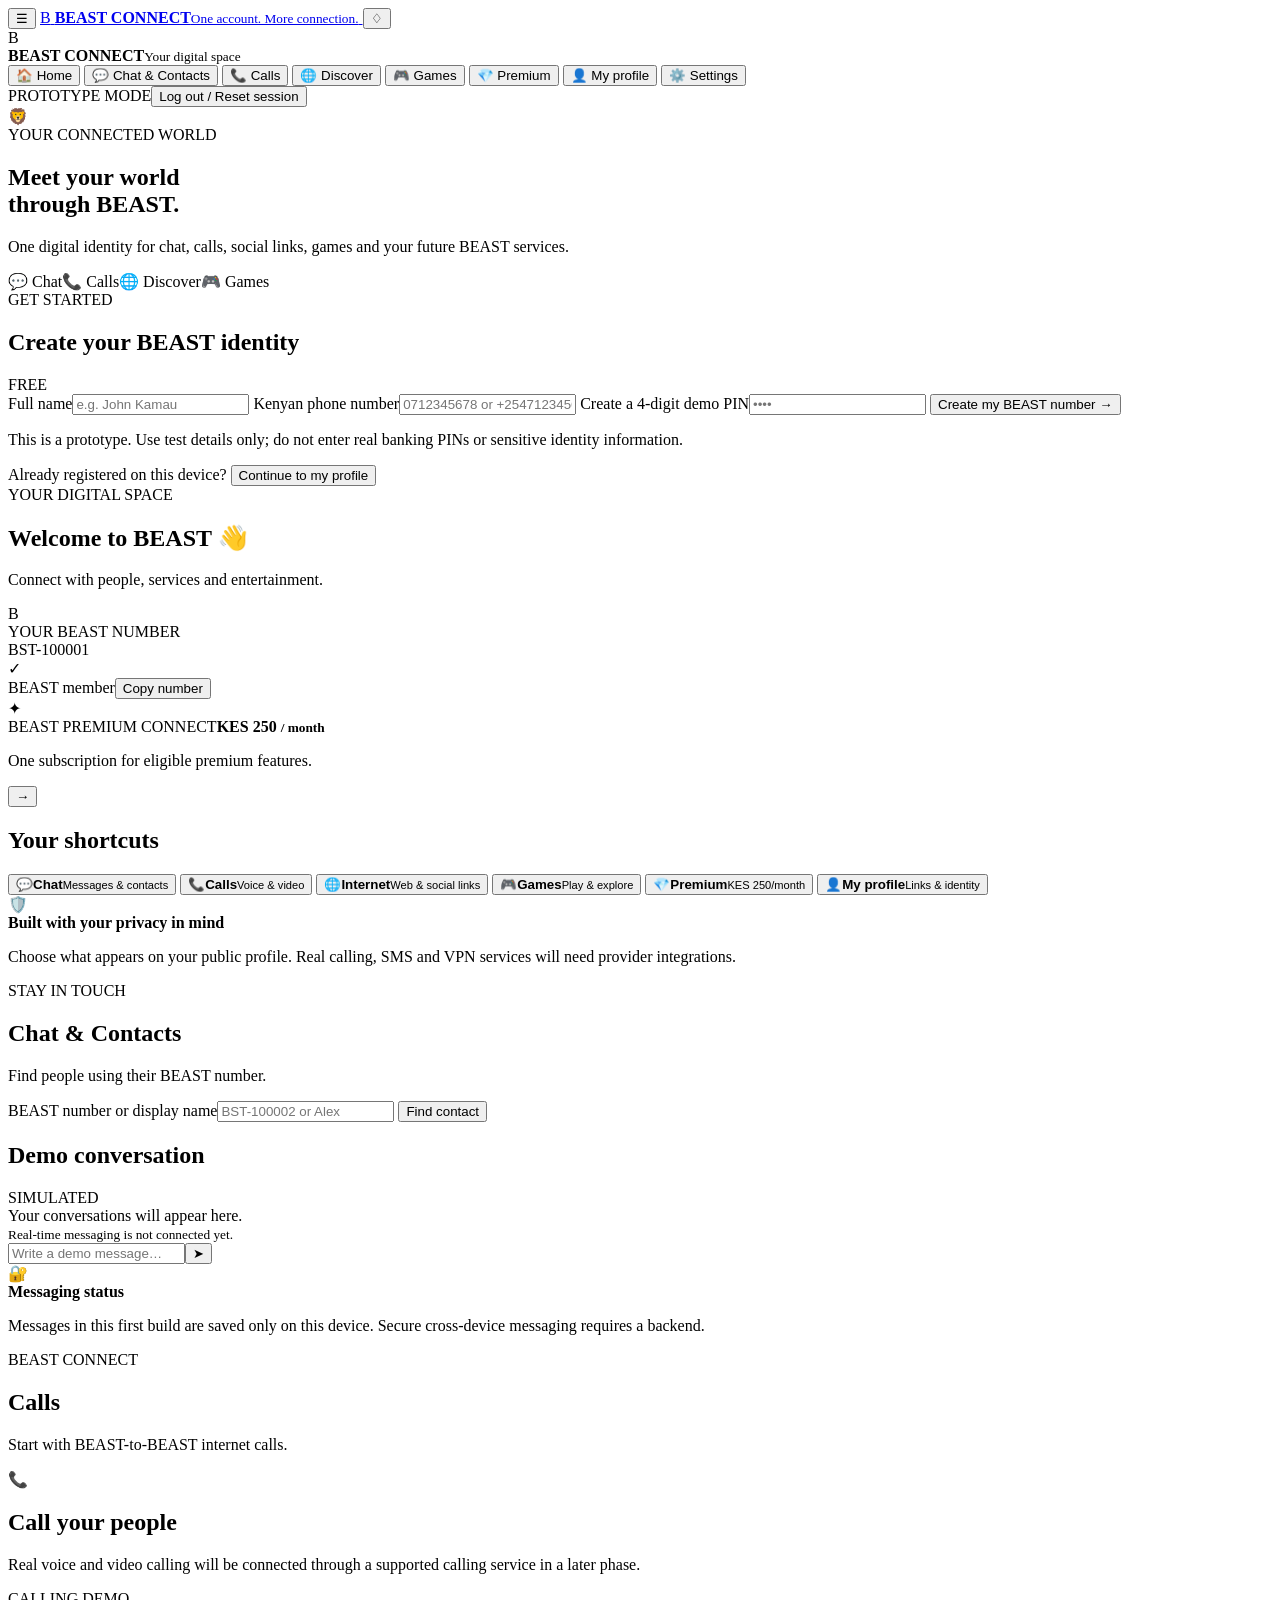
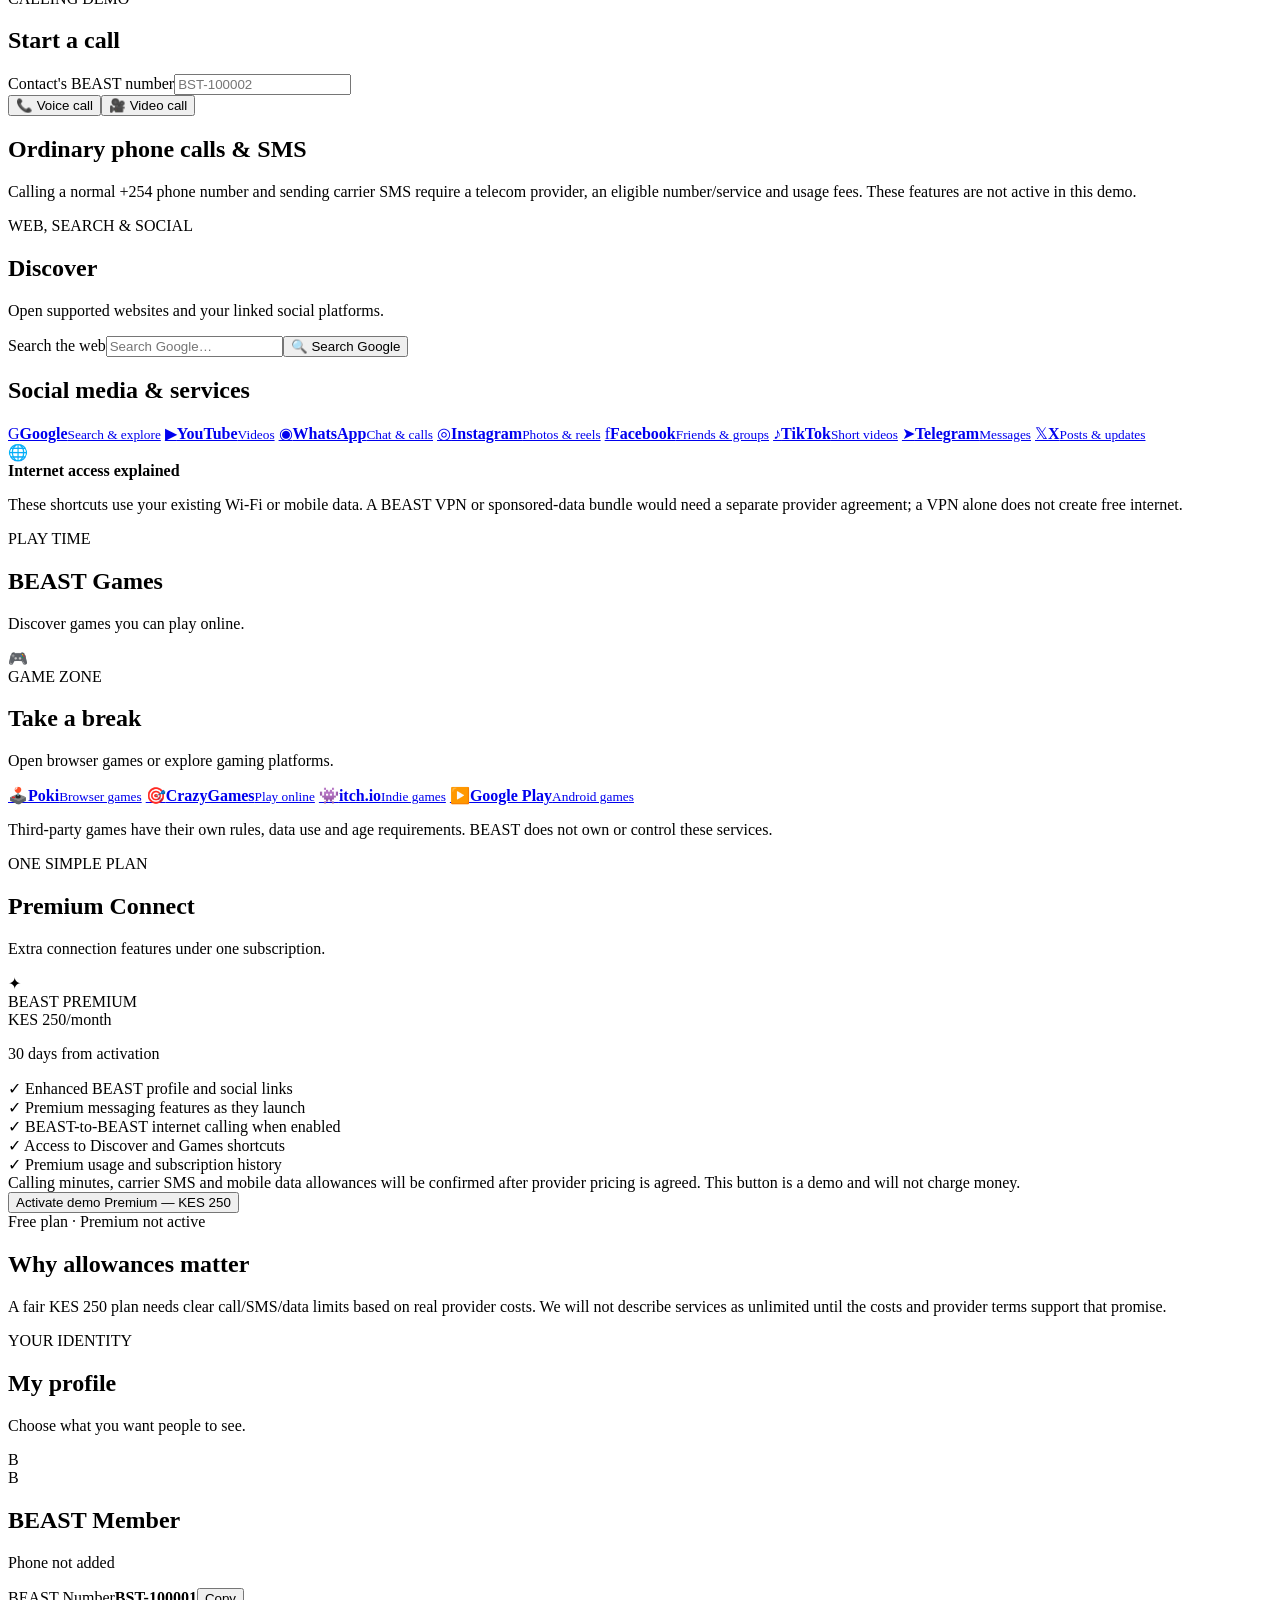
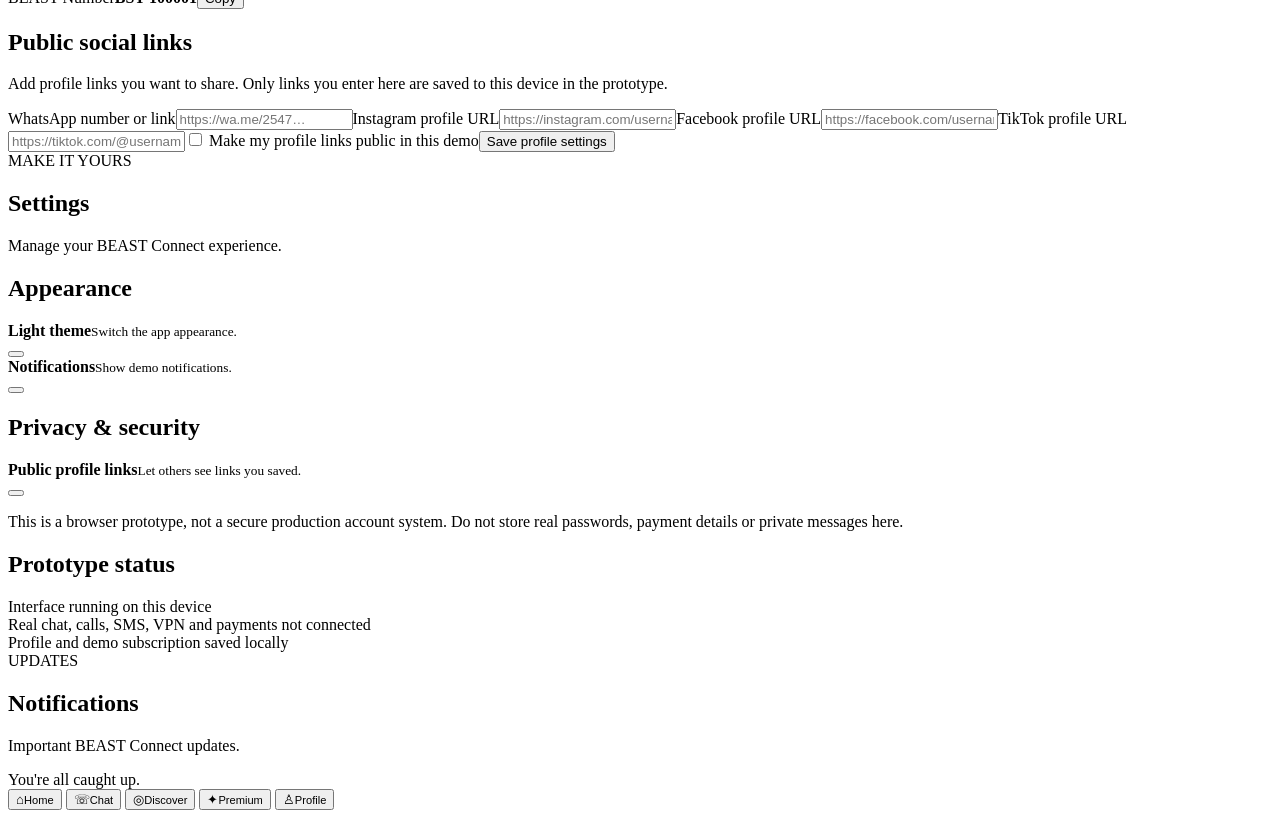
==== index-3.html @ dcb14687 "Add files via upload" ====
<!doctype html>
<html lang="en">
<head>
  <meta charset="utf-8">
  <meta name="viewport" content="width=device-width, initial-scale=1, viewport-fit=cover">
  <meta name="theme-color" content="#07100b">
  <title>BEAST CONNECT</title>
  <link rel="stylesheet" href="style.css">
</head>
<body>
  <header class="topbar">
    <button class="icon-btn" id="menuBtn" aria-label="Open menu">☰</button>
    <a class="brand" href="#home" aria-label="BEAST Connect home">
      <span class="brand-mark">B</span>
      <span><strong>BEAST CONNECT</strong><small>One account. More connection.</small></span>
    </a>
    <button class="icon-btn notification-btn" id="notificationBtn" aria-label="Notifications">♢<span id="notificationDot" class="dot hidden"></span></button>
  </header>

  <div class="drawer-backdrop" id="drawerBackdrop"></div>
  <aside class="drawer" id="drawer" aria-label="Main menu">
    <div class="drawer-brand"><span class="brand-mark">B</span><div><strong>BEAST CONNECT</strong><small id="drawerIdentity">Your digital space</small></div></div>
    <nav class="drawer-nav">
      <button data-screen="home">🏠 <span>Home</span></button>
      <button data-screen="connect">💬 <span>Chat & Contacts</span></button>
      <button data-screen="calls">📞 <span>Calls</span></button>
      <button data-screen="discover">🌐 <span>Discover</span></button>
      <button data-screen="games">🎮 <span>Games</span></button>
      <button data-screen="premium">💎 <span>Premium</span></button>
      <button data-screen="profile">👤 <span>My profile</span></button>
      <button data-screen="settings">⚙️ <span>Settings</span></button>
    </nav>
    <div class="drawer-bottom"><span class="pill demo-pill">PROTOTYPE MODE</span><button class="text-btn" id="logoutBtn">Log out / Reset session</button></div>
  </aside>

  <main class="app-shell">
    <section id="welcome" class="screen active">
      <div class="welcome-hero">
        <div class="hero-logo">🦁</div>
        <span class="eyebrow">YOUR CONNECTED WORLD</span>
        <h1>Meet your world<br><span>through BEAST.</span></h1>
        <p>One digital identity for chat, calls, social links, games and your future BEAST services.</p>
        <div class="hero-pills"><span>💬 Chat</span><span>📞 Calls</span><span>🌐 Discover</span><span>🎮 Games</span></div>
      </div>
      <div class="panel">
        <div class="panel-heading"><div><span class="eyebrow">GET STARTED</span><h2>Create your BEAST identity</h2></div><span class="pill green-pill">FREE</span></div>
        <label>Full name<input id="registerName" autocomplete="name" placeholder="e.g. John Kamau" maxlength="60"></label>
        <label>Kenyan phone number<input id="registerPhone" autocomplete="tel" inputmode="tel" placeholder="0712345678 or +254712345678"></label>
        <label>Create a 4-digit demo PIN<input id="registerPin" inputmode="numeric" maxlength="4" type="password" placeholder="••••"></label>
        <button class="primary-btn" id="registerBtn">Create my BEAST number <span>→</span></button>
        <p class="fine-print">This is a prototype. Use test details only; do not enter real banking PINs or sensitive identity information.</p>
      </div>
      <div class="center muted">Already registered on this device? <button class="inline-btn" id="continueBtn">Continue to my profile</button></div>
    </section>

    <section id="home" class="screen">
      <div class="page-head"><div><span class="eyebrow">YOUR DIGITAL SPACE</span><h1 id="greeting">Welcome to BEAST 👋</h1><p>Connect with people, services and entertainment.</p></div><span class="avatar" id="homeAvatar">B</span></div>
      <div class="identity-card">
        <div class="identity-top"><div><span class="soft-label">YOUR BEAST NUMBER</span><div class="beast-number" id="homeBeastNumber">BST-100001</div></div><span class="verified-mark">✓</span></div>
        <div class="identity-bottom"><span id="homeUserName">BEAST member</span><button class="light-mini-btn" id="copyNumberBtn">Copy number</button></div>
      </div>
      <div class="premium-banner"><div class="premium-icon">✦</div><div><span class="eyebrow">BEAST PREMIUM CONNECT</span><strong>KES 250 <small>/ month</small></strong><p>One subscription for eligible premium features.</p></div><button class="banner-arrow" data-go="premium">→</button></div>
      <h2 class="section-title">Your shortcuts</h2>
      <div class="action-grid">
        <button class="action-card green-tint" data-go="connect"><span>💬</span><b>Chat</b><small>Messages & contacts</small></button>
        <button class="action-card red-tint" data-go="calls"><span>📞</span><b>Calls</b><small>Voice & video</small></button>
        <button class="action-card blue-tint" data-go="discover"><span>🌐</span><b>Internet</b><small>Web & social links</small></button>
        <button class="action-card violet-tint" data-go="games"><span>🎮</span><b>Games</b><small>Play & explore</small></button>
        <button class="action-card dark-tint" data-go="premium"><span>💎</span><b>Premium</b><small>KES 250/month</small></button>
        <button class="action-card green-tint" data-go="profile"><span>👤</span><b>My profile</b><small>Links & identity</small></button>
      </div>
      <div class="notice-card"><span>🛡️</span><div><strong>Built with your privacy in mind</strong><p>Choose what appears on your public profile. Real calling, SMS and VPN services will need provider integrations.</p></div></div>
    </section>

    <section id="connect" class="screen">
      <div class="page-head"><div><span class="eyebrow">STAY IN TOUCH</span><h1>Chat & Contacts</h1><p>Find people using their BEAST number.</p></div></div>
      <div class="panel">
        <label>BEAST number or display name<input id="contactSearch" placeholder="BST-100002 or Alex" autocomplete="off"></label>
        <button class="secondary-btn" id="searchContactBtn">Find contact</button>
        <div id="contactSearchResult" class="result-box hidden"></div>
      </div>
      <div class="panel"><div class="panel-heading"><h2>Demo conversation</h2><span class="pill blue-pill">SIMULATED</span></div><div class="chat-window" id="chatWindow"><div class="chat-empty">Your conversations will appear here.<br><small>Real-time messaging is not connected yet.</small></div></div><form id="chatForm" class="chat-form"><input id="chatMessage" placeholder="Write a demo message…" maxlength="500" autocomplete="off"><button class="send-btn" aria-label="Send message">➤</button></form></div>
      <div class="notice-card"><span>🔐</span><div><strong>Messaging status</strong><p>Messages in this first build are saved only on this device. Secure cross-device messaging requires a backend.</p></div></div>
    </section>

    <section id="calls" class="screen">
      <div class="page-head"><div><span class="eyebrow">BEAST CONNECT</span><h1>Calls</h1><p>Start with BEAST-to-BEAST internet calls.</p></div></div>
      <div class="call-hero"><div class="call-orb">📞</div><h2>Call your people</h2><p>Real voice and video calling will be connected through a supported calling service in a later phase.</p><span class="pill blue-pill">CALLING DEMO</span></div>
      <div class="panel"><h2>Start a call</h2><label>Contact's BEAST number<input id="callNumber" placeholder="BST-100002"></label><div class="two-col"><button class="primary-btn" id="voiceCallBtn">📞 Voice call</button><button class="secondary-btn" id="videoCallBtn">🎥 Video call</button></div><div id="callStatus" class="result-box hidden"></div></div>
      <div class="panel"><h2>Ordinary phone calls & SMS</h2><p class="muted">Calling a normal +254 phone number and sending carrier SMS require a telecom provider, an eligible number/service and usage fees. These features are not active in this demo.</p></div>
    </section>

    <section id="discover" class="screen">
      <div class="page-head"><div><span class="eyebrow">WEB, SEARCH & SOCIAL</span><h1>Discover</h1><p>Open supported websites and your linked social platforms.</p></div></div>
      <div class="search-web panel"><label>Search the web<input id="webSearch" placeholder="Search Google…"></label><button class="primary-btn" id="googleSearchBtn">🔍 Search Google</button></div>
      <h2 class="section-title">Social media & services</h2>
      <div class="service-grid">
        <a class="service-card" href="https://www.google.com/" target="_blank" rel="noopener"><span class="service-icon google-icon">G</span><b>Google</b><small>Search & explore</small></a>
        <a class="service-card" href="https://www.youtube.com/" target="_blank" rel="noopener"><span class="service-icon youtube-icon">▶</span><b>YouTube</b><small>Videos</small></a>
        <a class="service-card" href="https://www.whatsapp.com/" target="_blank" rel="noopener"><span class="service-icon whatsapp-icon">◉</span><b>WhatsApp</b><small>Chat & calls</small></a>
        <a class="service-card" href="https://www.instagram.com/" target="_blank" rel="noopener"><span class="service-icon instagram-icon">◎</span><b>Instagram</b><small>Photos & reels</small></a>
        <a class="service-card" href="https://www.facebook.com/" target="_blank" rel="noopener"><span class="service-icon facebook-icon">f</span><b>Facebook</b><small>Friends & groups</small></a>
        <a class="service-card" href="https://www.tiktok.com/" target="_blank" rel="noopener"><span class="service-icon tiktok-icon">♪</span><b>TikTok</b><small>Short videos</small></a>
        <a class="service-card" href="https://web.telegram.org/" target="_blank" rel="noopener"><span class="service-icon telegram-icon">➤</span><b>Telegram</b><small>Messages</small></a>
        <a class="service-card" href="https://www.x.com/" target="_blank" rel="noopener"><span class="service-icon x-icon">𝕏</span><b>X</b><small>Posts & updates</small></a>
      </div>
      <div class="notice-card"><span>🌐</span><div><strong>Internet access explained</strong><p>These shortcuts use your existing Wi-Fi or mobile data. A BEAST VPN or sponsored-data bundle would need a separate provider agreement; a VPN alone does not create free internet.</p></div></div>
    </section>

    <section id="games" class="screen">
      <div class="page-head"><div><span class="eyebrow">PLAY TIME</span><h1>BEAST Games</h1><p>Discover games you can play online.</p></div></div>
      <div class="game-feature"><div class="game-emoji">🎮</div><div><span class="eyebrow">GAME ZONE</span><h2>Take a break</h2><p>Open browser games or explore gaming platforms.</p></div></div>
      <div class="service-grid games-grid">
        <a class="service-card" href="https://poki.com/" target="_blank" rel="noopener"><span class="service-icon game-icon">🕹️</span><b>Poki</b><small>Browser games</small></a>
        <a class="service-card" href="https://www.crazygames.com/" target="_blank" rel="noopener"><span class="service-icon game-icon">🎯</span><b>CrazyGames</b><small>Play online</small></a>
        <a class="service-card" href="https://itch.io/games" target="_blank" rel="noopener"><span class="service-icon game-icon">👾</span><b>itch.io</b><small>Indie games</small></a>
        <a class="service-card" href="https://play.google.com/store/games" target="_blank" rel="noopener"><span class="service-icon game-icon">▶️</span><b>Google Play</b><small>Android games</small></a>
      </div>
      <p class="fine-print">Third-party games have their own rules, data use and age requirements. BEAST does not own or control these services.</p>
    </section>

    <section id="premium" class="screen">
      <div class="page-head"><div><span class="eyebrow">ONE SIMPLE PLAN</span><h1>Premium Connect</h1><p>Extra connection features under one subscription.</p></div></div>
      <div class="premium-card"><div class="premium-crown">✦</div><span class="eyebrow">BEAST PREMIUM</span><div class="price">KES 250<span>/month</span></div><p class="premium-subtitle">30 days from activation</p><div class="premium-feature-list"><div><span>✓</span> Enhanced BEAST profile and social links</div><div><span>✓</span> Premium messaging features as they launch</div><div><span>✓</span> BEAST-to-BEAST internet calling when enabled</div><div><span>✓</span> Access to Discover and Games shortcuts</div><div><span>✓</span> Premium usage and subscription history</div></div><div class="premium-warning">Calling minutes, carrier SMS and mobile data allowances will be confirmed after provider pricing is agreed. This button is a demo and will not charge money.</div><button class="primary-btn" id="subscribeBtn">Activate demo Premium — KES 250</button><div id="subscriptionStatus" class="subscription-status">Free plan · Premium not active</div></div>
      <div class="panel"><h2>Why allowances matter</h2><p class="muted">A fair KES 250 plan needs clear call/SMS/data limits based on real provider costs. We will not describe services as unlimited until the costs and provider terms support that promise.</p></div>
    </section>

    <section id="profile" class="screen">
      <div class="page-head"><div><span class="eyebrow">YOUR IDENTITY</span><h1>My profile</h1><p>Choose what you want people to see.</p></div><span class="avatar" id="profileAvatar">B</span></div>
      <div class="panel profile-panel"><div class="profile-big-avatar" id="profileBigAvatar">B</div><h2 id="profileName">BEAST Member</h2><p class="muted" id="profilePhone">Phone not added</p><div class="profile-id-row"><span>BEAST Number</span><strong id="profileBeastNumber">BST-100001</strong><button class="mini-copy" id="copyProfileNumber">Copy</button></div></div>
      <div class="panel"><h2>Public social links</h2><p class="muted">Add profile links you want to share. Only links you enter here are saved to this device in the prototype.</p><label>WhatsApp number or link<input id="profileWhatsapp" placeholder="https://wa.me/2547…"></label><label>Instagram profile URL<input id="profileInstagram" placeholder="https://instagram.com/username"></label><label>Facebook profile URL<input id="profileFacebook" placeholder="https://facebook.com/username"></label><label>TikTok profile URL<input id="profileTiktok" placeholder="https://tiktok.com/@username"></label><label><span class="checkbox-label"><input type="checkbox" id="publicProfileToggle"> Make my profile links public in this demo</span></label><button class="primary-btn" id="saveProfileBtn">Save profile settings</button><div id="publicProfileResult" class="result-box hidden"></div></div>
    </section>

    <section id="settings" class="screen">
      <div class="page-head"><div><span class="eyebrow">MAKE IT YOURS</span><h1>Settings</h1><p>Manage your BEAST Connect experience.</p></div></div>
      <div class="panel"><h2>Appearance</h2><div class="setting-row"><div><strong>Light theme</strong><small>Switch the app appearance.</small></div><button class="switch" id="themeToggle" aria-pressed="false"><span></span></button></div><div class="setting-row"><div><strong>Notifications</strong><small>Show demo notifications.</small></div><button class="switch on" id="notificationsToggle" aria-pressed="true"><span></span></button></div></div>
      <div class="panel"><h2>Privacy & security</h2><div class="setting-row"><div><strong>Public profile links</strong><small>Let others see links you saved.</small></div><button class="switch" id="settingsPublicToggle" aria-pressed="false"><span></span></button></div><p class="fine-print">This is a browser prototype, not a secure production account system. Do not store real passwords, payment details or private messages here.</p></div>
      <div class="panel"><h2>Prototype status</h2><div class="status-line"><span class="status-dot"></span><span>Interface running on this device</span></div><div class="status-line"><span class="status-dot yellow"></span><span>Real chat, calls, SMS, VPN and payments not connected</span></div><div class="status-line"><span class="status-dot yellow"></span><span>Profile and demo subscription saved locally</span></div></div>
    </section>

    <section id="notifications" class="screen"><div class="page-head"><div><span class="eyebrow">UPDATES</span><h1>Notifications</h1><p>Important BEAST Connect updates.</p></div></div><div class="panel" id="notificationList"><div class="empty-state">You're all caught up.</div></div></section>
  </main>

  <nav class="bottom-nav" id="bottomNav" aria-label="Quick navigation">
    <button data-screen="home" class="active"><span>⌂</span><small>Home</small></button>
    <button data-screen="connect"><span>☏</span><small>Chat</small></button>
    <button data-screen="discover"><span>◎</span><small>Discover</small></button>
    <button data-screen="premium"><span>✦</span><small>Premium</small></button>
    <button data-screen="profile"><span>♙</span><small>Profile</small></button>
  </nav>
  <div id="toast" class="toast" role="status" aria-live="polite"></div>
  <script src="app.js"></script>
</body>
</html>
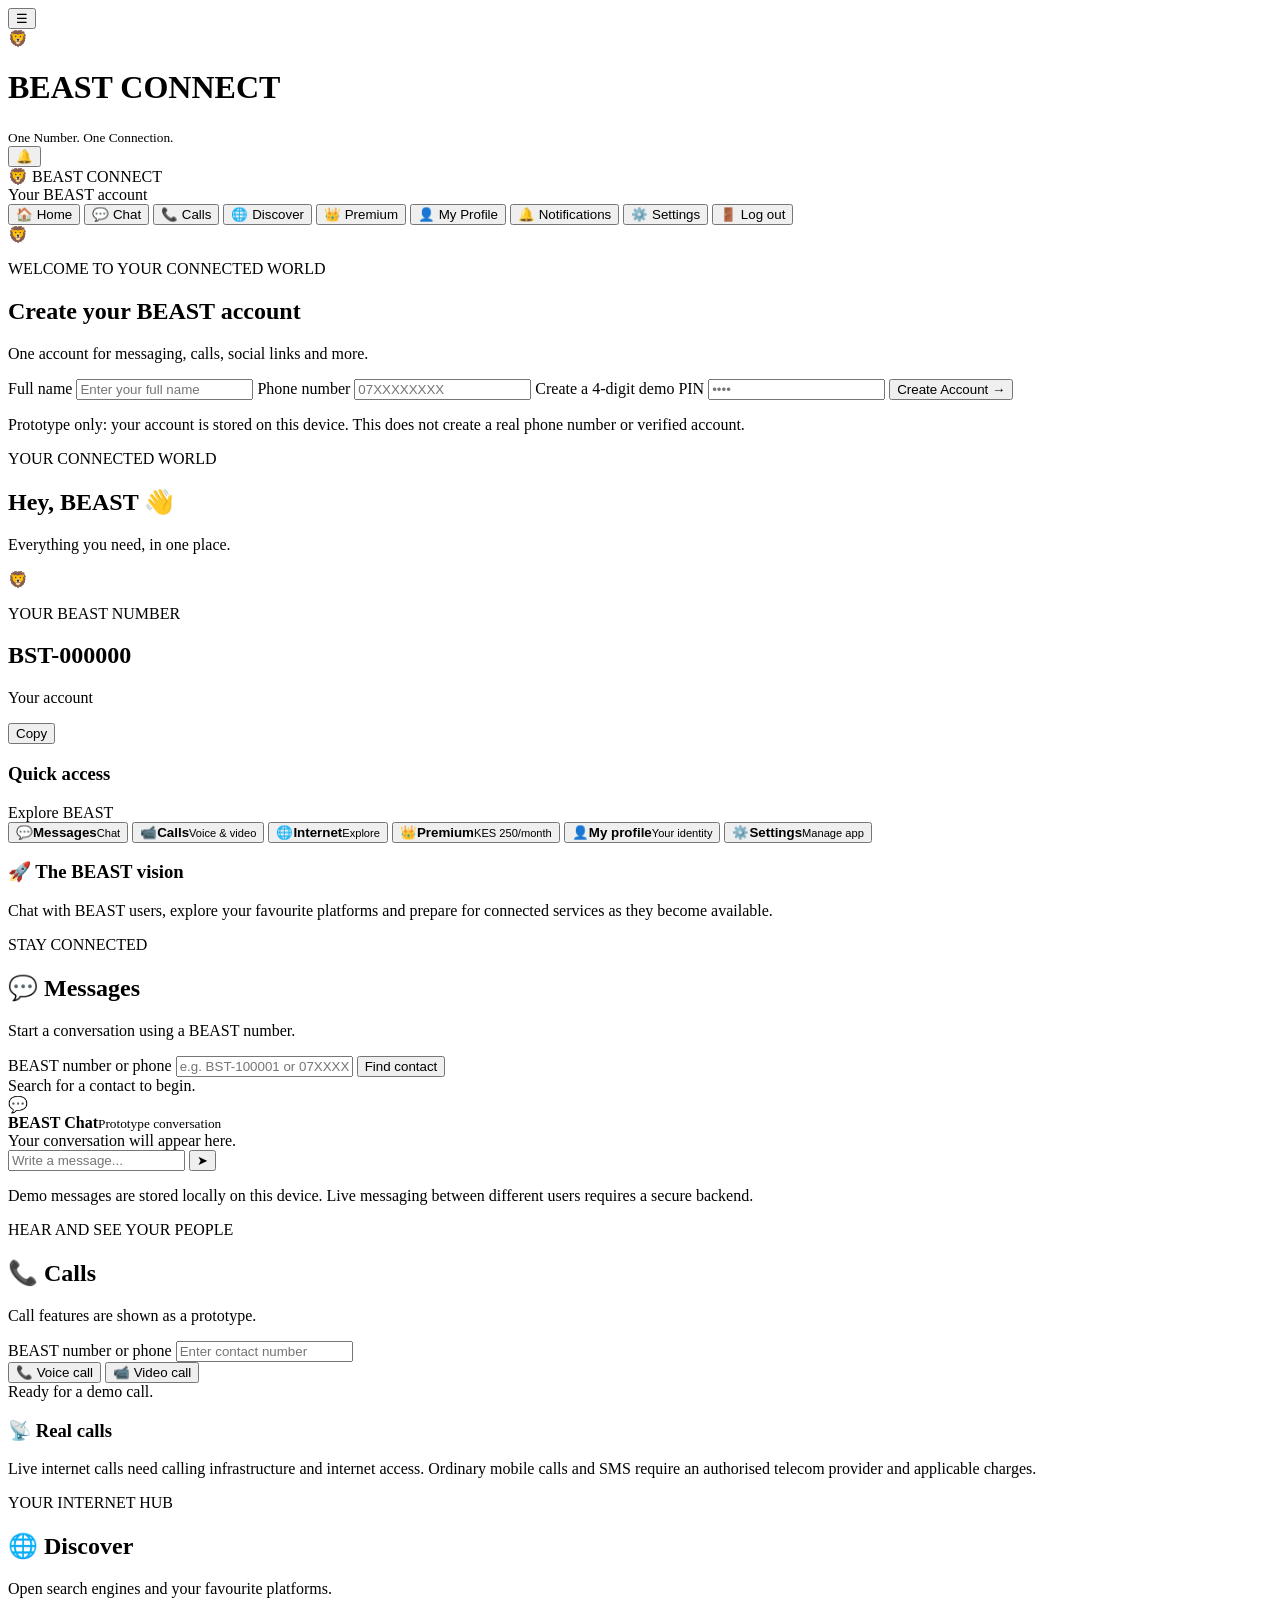
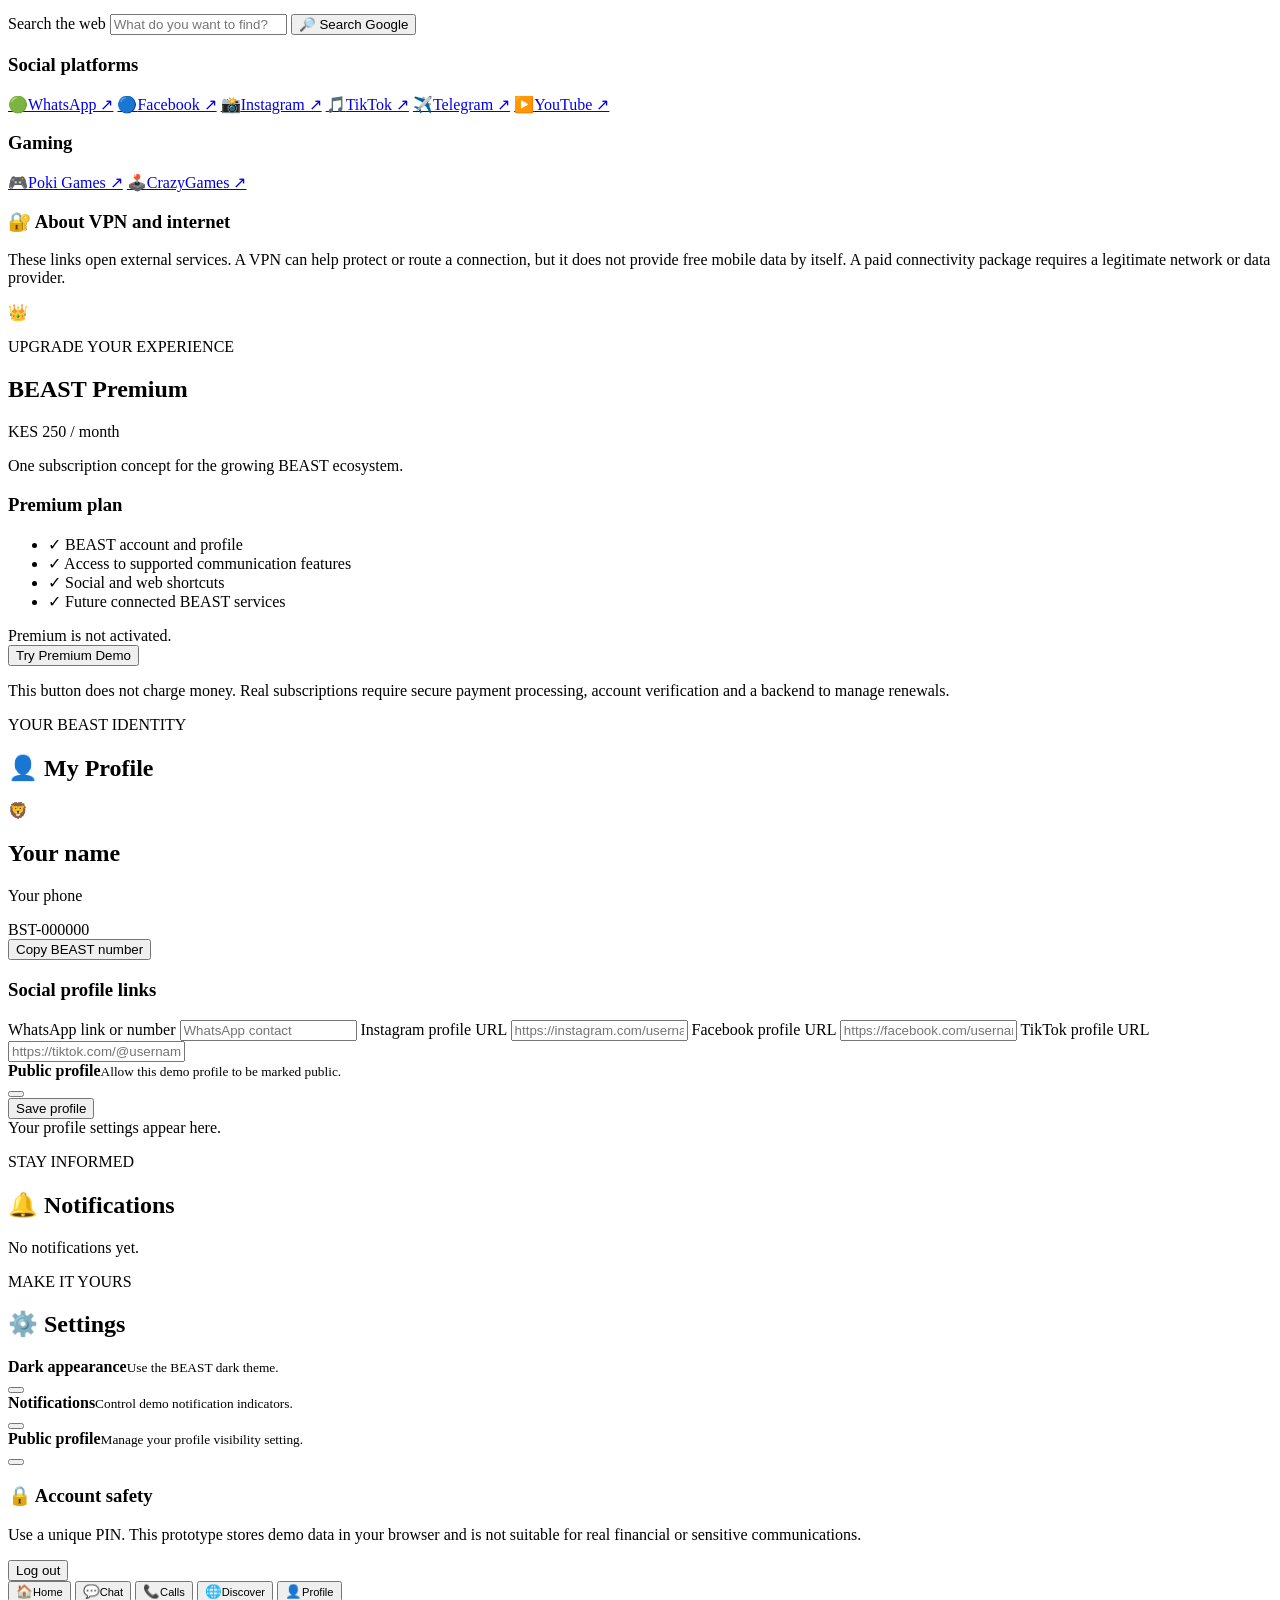
==== commit b541feed: "Update index-3.html" ====
--- a/index-3.html
+++ b/index-3.html
@@ -1,154 +1,304 @@
-<!doctype html>
+<!DOCTYPE html>
 <html lang="en">
 <head>
-  <meta charset="utf-8">
-  <meta name="viewport" content="width=device-width, initial-scale=1, viewport-fit=cover">
-  <meta name="theme-color" content="#07100b">
+  <meta charset="UTF-8">
+  <meta name="viewport" content="width=device-width, initial-scale=1.0">
+  <meta name="theme-color" content="#07110d">
+  <meta name="description" content="BEAST CONNECT — chat, calls, social links and connectivity in one place.">
   <title>BEAST CONNECT</title>
   <link rel="stylesheet" href="style.css">
 </head>
 <body>
-  <header class="topbar">
-    <button class="icon-btn" id="menuBtn" aria-label="Open menu">☰</button>
-    <a class="brand" href="#home" aria-label="BEAST Connect home">
-      <span class="brand-mark">B</span>
-      <span><strong>BEAST CONNECT</strong><small>One account. More connection.</small></span>
-    </a>
-    <button class="icon-btn notification-btn" id="notificationBtn" aria-label="Notifications">♢<span id="notificationDot" class="dot hidden"></span></button>
-  </header>
-
-  <div class="drawer-backdrop" id="drawerBackdrop"></div>
-  <aside class="drawer" id="drawer" aria-label="Main menu">
-    <div class="drawer-brand"><span class="brand-mark">B</span><div><strong>BEAST CONNECT</strong><small id="drawerIdentity">Your digital space</small></div></div>
-    <nav class="drawer-nav">
-      <button data-screen="home">🏠 <span>Home</span></button>
-      <button data-screen="connect">💬 <span>Chat & Contacts</span></button>
-      <button data-screen="calls">📞 <span>Calls</span></button>
-      <button data-screen="discover">🌐 <span>Discover</span></button>
-      <button data-screen="games">🎮 <span>Games</span></button>
-      <button data-screen="premium">💎 <span>Premium</span></button>
-      <button data-screen="profile">👤 <span>My profile</span></button>
-      <button data-screen="settings">⚙️ <span>Settings</span></button>
-    </nav>
-    <div class="drawer-bottom"><span class="pill demo-pill">PROTOTYPE MODE</span><button class="text-btn" id="logoutBtn">Log out / Reset session</button></div>
-  </aside>
-
-  <main class="app-shell">
-    <section id="welcome" class="screen active">
-      <div class="welcome-hero">
-        <div class="hero-logo">🦁</div>
-        <span class="eyebrow">YOUR CONNECTED WORLD</span>
-        <h1>Meet your world<br><span>through BEAST.</span></h1>
-        <p>One digital identity for chat, calls, social links, games and your future BEAST services.</p>
-        <div class="hero-pills"><span>💬 Chat</span><span>📞 Calls</span><span>🌐 Discover</span><span>🎮 Games</span></div>
-      </div>
-      <div class="panel">
-        <div class="panel-heading"><div><span class="eyebrow">GET STARTED</span><h2>Create your BEAST identity</h2></div><span class="pill green-pill">FREE</span></div>
-        <label>Full name<input id="registerName" autocomplete="name" placeholder="e.g. John Kamau" maxlength="60"></label>
-        <label>Kenyan phone number<input id="registerPhone" autocomplete="tel" inputmode="tel" placeholder="0712345678 or +254712345678"></label>
-        <label>Create a 4-digit demo PIN<input id="registerPin" inputmode="numeric" maxlength="4" type="password" placeholder="••••"></label>
-        <button class="primary-btn" id="registerBtn">Create my BEAST number <span>→</span></button>
-        <p class="fine-print">This is a prototype. Use test details only; do not enter real banking PINs or sensitive identity information.</p>
-      </div>
-      <div class="center muted">Already registered on this device? <button class="inline-btn" id="continueBtn">Continue to my profile</button></div>
-    </section>
-
-    <section id="home" class="screen">
-      <div class="page-head"><div><span class="eyebrow">YOUR DIGITAL SPACE</span><h1 id="greeting">Welcome to BEAST 👋</h1><p>Connect with people, services and entertainment.</p></div><span class="avatar" id="homeAvatar">B</span></div>
-      <div class="identity-card">
-        <div class="identity-top"><div><span class="soft-label">YOUR BEAST NUMBER</span><div class="beast-number" id="homeBeastNumber">BST-100001</div></div><span class="verified-mark">✓</span></div>
-        <div class="identity-bottom"><span id="homeUserName">BEAST member</span><button class="light-mini-btn" id="copyNumberBtn">Copy number</button></div>
-      </div>
-      <div class="premium-banner"><div class="premium-icon">✦</div><div><span class="eyebrow">BEAST PREMIUM CONNECT</span><strong>KES 250 <small>/ month</small></strong><p>One subscription for eligible premium features.</p></div><button class="banner-arrow" data-go="premium">→</button></div>
-      <h2 class="section-title">Your shortcuts</h2>
-      <div class="action-grid">
-        <button class="action-card green-tint" data-go="connect"><span>💬</span><b>Chat</b><small>Messages & contacts</small></button>
-        <button class="action-card red-tint" data-go="calls"><span>📞</span><b>Calls</b><small>Voice & video</small></button>
-        <button class="action-card blue-tint" data-go="discover"><span>🌐</span><b>Internet</b><small>Web & social links</small></button>
-        <button class="action-card violet-tint" data-go="games"><span>🎮</span><b>Games</b><small>Play & explore</small></button>
-        <button class="action-card dark-tint" data-go="premium"><span>💎</span><b>Premium</b><small>KES 250/month</small></button>
-        <button class="action-card green-tint" data-go="profile"><span>👤</span><b>My profile</b><small>Links & identity</small></button>
-      </div>
-      <div class="notice-card"><span>🛡️</span><div><strong>Built with your privacy in mind</strong><p>Choose what appears on your public profile. Real calling, SMS and VPN services will need provider integrations.</p></div></div>
-    </section>
-
-    <section id="connect" class="screen">
-      <div class="page-head"><div><span class="eyebrow">STAY IN TOUCH</span><h1>Chat & Contacts</h1><p>Find people using their BEAST number.</p></div></div>
-      <div class="panel">
-        <label>BEAST number or display name<input id="contactSearch" placeholder="BST-100002 or Alex" autocomplete="off"></label>
-        <button class="secondary-btn" id="searchContactBtn">Find contact</button>
-        <div id="contactSearchResult" class="result-box hidden"></div>
-      </div>
-      <div class="panel"><div class="panel-heading"><h2>Demo conversation</h2><span class="pill blue-pill">SIMULATED</span></div><div class="chat-window" id="chatWindow"><div class="chat-empty">Your conversations will appear here.<br><small>Real-time messaging is not connected yet.</small></div></div><form id="chatForm" class="chat-form"><input id="chatMessage" placeholder="Write a demo message…" maxlength="500" autocomplete="off"><button class="send-btn" aria-label="Send message">➤</button></form></div>
-      <div class="notice-card"><span>🔐</span><div><strong>Messaging status</strong><p>Messages in this first build are saved only on this device. Secure cross-device messaging requires a backend.</p></div></div>
+
+<header class="topbar">
+  <button id="menuBtn" class="icon-btn" aria-label="Open menu">☰</button>
+  <div class="brand">
+    <span class="brand-icon">🦁</span>
+    <div>
+      <h1>BEAST CONNECT</h1>
+      <small>One Number. One Connection.</small>
+    </div>
+  </div>
+  <button id="notificationBtn" class="icon-btn" aria-label="Notifications">
+    🔔<span id="notificationDot" class="notification-dot"></span>
+  </button>
+</header>
+
+<div id="drawerBackdrop" class="drawer-backdrop"></div>
+<aside id="drawer" class="drawer">
+  <div class="drawer-brand">🦁 BEAST CONNECT</div>
+  <div id="drawerIdentity" class="drawer-identity">Your BEAST account</div>
+  <button data-go="home">🏠 Home</button>
+  <button data-go="chat">💬 Chat</button>
+  <button data-go="calls">📞 Calls</button>
+  <button data-go="discover">🌐 Discover</button>
+  <button data-go="premium">👑 Premium</button>
+  <button data-go="profile">👤 My Profile</button>
+  <button data-go="notifications">🔔 Notifications</button>
+  <button data-go="settings">⚙️ Settings</button>
+  <button id="logoutBtn" class="logout-btn">🚪 Log out</button>
+</aside>
+
+<main>
+  <section id="registerScreen" class="register-screen">
+    <div class="register-card">
+      <div class="big-logo">🦁</div>
+      <p class="eyebrow">WELCOME TO YOUR CONNECTED WORLD</p>
+      <h2>Create your BEAST account</h2>
+      <p class="muted">One account for messaging, calls, social links and more.</p>
+
+      <label for="registerName">Full name</label>
+      <input id="registerName" type="text" placeholder="Enter your full name" autocomplete="name">
+
+      <label for="registerPhone">Phone number</label>
+      <input id="registerPhone" type="tel" placeholder="07XXXXXXXX" autocomplete="tel">
+
+      <label for="registerPin">Create a 4-digit demo PIN</label>
+      <input id="registerPin" type="password" inputmode="numeric" maxlength="4" placeholder="••••">
+
+      <button id="registerBtn" class="primary-btn">Create Account →</button>
+      <p class="tiny-note">Prototype only: your account is stored on this device. This does not create a real phone number or verified account.</p>
+    </div>
+  </section>
+
+  <div id="appContent" class="app-content hidden">
+    <section id="home" class="screen active">
+      <div class="welcome-row">
+        <div>
+          <p class="eyebrow">YOUR CONNECTED WORLD</p>
+          <h2>Hey, <span id="greeting">BEAST</span> 👋</h2>
+          <p class="muted">Everything you need, in one place.</p>
+        </div>
+        <div id="homeAvatar" class="avatar">🦁</div>
+      </div>
+
+      <div class="beast-number-card">
+        <div>
+          <p class="eyebrow">YOUR BEAST NUMBER</p>
+          <h2 id="homeBeastNumber">BST-000000</h2>
+          <p id="homeUserName">Your account</p>
+        </div>
+        <button id="copyNumberBtn" class="light-btn">Copy</button>
+      </div>
+
+      <div class="section-heading">
+        <h3>Quick access</h3>
+        <span>Explore BEAST</span>
+      </div>
+
+      <div class="quick-grid">
+        <button class="quick-card" data-go="chat"><span>💬</span><b>Messages</b><small>Chat</small></button>
+        <button class="quick-card" data-go="calls"><span>📹</span><b>Calls</b><small>Voice & video</small></button>
+        <button class="quick-card" data-go="discover"><span>🌐</span><b>Internet</b><small>Explore</small></button>
+        <button class="quick-card" data-go="premium"><span>👑</span><b>Premium</b><small>KES 250/month</small></button>
+        <button class="quick-card" data-go="profile"><span>👤</span><b>My profile</b><small>Your identity</small></button>
+        <button class="quick-card" data-go="settings"><span>⚙️</span><b>Settings</b><small>Manage app</small></button>
+      </div>
+
+      <div class="info-card">
+        <h3>🚀 The BEAST vision</h3>
+        <p>Chat with BEAST users, explore your favourite platforms and prepare for connected services as they become available.</p>
+      </div>
+    </section>
+
+    <section id="chat" class="screen">
+      <div class="page-heading">
+        <p class="eyebrow">STAY CONNECTED</p>
+        <h2>💬 Messages</h2>
+        <p class="muted">Start a conversation using a BEAST number.</p>
+      </div>
+
+      <div class="panel">
+        <label for="contactSearch">BEAST number or phone</label>
+        <input id="contactSearch" type="text" placeholder="e.g. BST-100001 or 07XXXXXXXX">
+        <button id="searchContactBtn" class="primary-btn">Find contact</button>
+        <div id="contactSearchResult" class="result-box">Search for a contact to begin.</div>
+      </div>
+
+      <div class="chat-panel">
+        <div class="chat-header">
+          <div class="avatar small-avatar">💬</div>
+          <div><b id="chatContactName">BEAST Chat</b><small>Prototype conversation</small></div>
+        </div>
+        <div id="chatWindow" class="chat-window">
+          <div class="empty-state">Your conversation will appear here.</div>
+        </div>
+        <form id="chatForm" class="chat-form">
+          <input id="chatMessage" type="text" placeholder="Write a message..." autocomplete="off">
+          <button type="submit" aria-label="Send message">➤</button>
+        </form>
+      </div>
+      <p class="tiny-note">Demo messages are stored locally on this device. Live messaging between different users requires a secure backend.</p>
     </section>
 
     <section id="calls" class="screen">
-      <div class="page-head"><div><span class="eyebrow">BEAST CONNECT</span><h1>Calls</h1><p>Start with BEAST-to-BEAST internet calls.</p></div></div>
-      <div class="call-hero"><div class="call-orb">📞</div><h2>Call your people</h2><p>Real voice and video calling will be connected through a supported calling service in a later phase.</p><span class="pill blue-pill">CALLING DEMO</span></div>
-      <div class="panel"><h2>Start a call</h2><label>Contact's BEAST number<input id="callNumber" placeholder="BST-100002"></label><div class="two-col"><button class="primary-btn" id="voiceCallBtn">📞 Voice call</button><button class="secondary-btn" id="videoCallBtn">🎥 Video call</button></div><div id="callStatus" class="result-box hidden"></div></div>
-      <div class="panel"><h2>Ordinary phone calls & SMS</h2><p class="muted">Calling a normal +254 phone number and sending carrier SMS require a telecom provider, an eligible number/service and usage fees. These features are not active in this demo.</p></div>
+      <div class="page-heading">
+        <p class="eyebrow">HEAR AND SEE YOUR PEOPLE</p>
+        <h2>📞 Calls</h2>
+        <p class="muted">Call features are shown as a prototype.</p>
+      </div>
+
+      <div class="panel">
+        <label for="callNumber">BEAST number or phone</label>
+        <input id="callNumber" type="text" placeholder="Enter contact number">
+        <div class="call-buttons">
+          <button id="voiceCallBtn" class="primary-btn">📞 Voice call</button>
+          <button id="videoCallBtn" class="secondary-btn">📹 Video call</button>
+        </div>
+        <div id="callStatus" class="result-box">Ready for a demo call.</div>
+      </div>
+
+      <div class="info-card">
+        <h3>📡 Real calls</h3>
+        <p>Live internet calls need calling infrastructure and internet access. Ordinary mobile calls and SMS require an authorised telecom provider and applicable charges.</p>
+      </div>
     </section>
 
     <section id="discover" class="screen">
-      <div class="page-head"><div><span class="eyebrow">WEB, SEARCH & SOCIAL</span><h1>Discover</h1><p>Open supported websites and your linked social platforms.</p></div></div>
-      <div class="search-web panel"><label>Search the web<input id="webSearch" placeholder="Search Google…"></label><button class="primary-btn" id="googleSearchBtn">🔍 Search Google</button></div>
-      <h2 class="section-title">Social media & services</h2>
-      <div class="service-grid">
-        <a class="service-card" href="https://www.google.com/" target="_blank" rel="noopener"><span class="service-icon google-icon">G</span><b>Google</b><small>Search & explore</small></a>
-        <a class="service-card" href="https://www.youtube.com/" target="_blank" rel="noopener"><span class="service-icon youtube-icon">▶</span><b>YouTube</b><small>Videos</small></a>
-        <a class="service-card" href="https://www.whatsapp.com/" target="_blank" rel="noopener"><span class="service-icon whatsapp-icon">◉</span><b>WhatsApp</b><small>Chat & calls</small></a>
-        <a class="service-card" href="https://www.instagram.com/" target="_blank" rel="noopener"><span class="service-icon instagram-icon">◎</span><b>Instagram</b><small>Photos & reels</small></a>
-        <a class="service-card" href="https://www.facebook.com/" target="_blank" rel="noopener"><span class="service-icon facebook-icon">f</span><b>Facebook</b><small>Friends & groups</small></a>
-        <a class="service-card" href="https://www.tiktok.com/" target="_blank" rel="noopener"><span class="service-icon tiktok-icon">♪</span><b>TikTok</b><small>Short videos</small></a>
-        <a class="service-card" href="https://web.telegram.org/" target="_blank" rel="noopener"><span class="service-icon telegram-icon">➤</span><b>Telegram</b><small>Messages</small></a>
-        <a class="service-card" href="https://www.x.com/" target="_blank" rel="noopener"><span class="service-icon x-icon">𝕏</span><b>X</b><small>Posts & updates</small></a>
-      </div>
-      <div class="notice-card"><span>🌐</span><div><strong>Internet access explained</strong><p>These shortcuts use your existing Wi-Fi or mobile data. A BEAST VPN or sponsored-data bundle would need a separate provider agreement; a VPN alone does not create free internet.</p></div></div>
-    </section>
-
-    <section id="games" class="screen">
-      <div class="page-head"><div><span class="eyebrow">PLAY TIME</span><h1>BEAST Games</h1><p>Discover games you can play online.</p></div></div>
-      <div class="game-feature"><div class="game-emoji">🎮</div><div><span class="eyebrow">GAME ZONE</span><h2>Take a break</h2><p>Open browser games or explore gaming platforms.</p></div></div>
-      <div class="service-grid games-grid">
-        <a class="service-card" href="https://poki.com/" target="_blank" rel="noopener"><span class="service-icon game-icon">🕹️</span><b>Poki</b><small>Browser games</small></a>
-        <a class="service-card" href="https://www.crazygames.com/" target="_blank" rel="noopener"><span class="service-icon game-icon">🎯</span><b>CrazyGames</b><small>Play online</small></a>
-        <a class="service-card" href="https://itch.io/games" target="_blank" rel="noopener"><span class="service-icon game-icon">👾</span><b>itch.io</b><small>Indie games</small></a>
-        <a class="service-card" href="https://play.google.com/store/games" target="_blank" rel="noopener"><span class="service-icon game-icon">▶️</span><b>Google Play</b><small>Android games</small></a>
-      </div>
-      <p class="fine-print">Third-party games have their own rules, data use and age requirements. BEAST does not own or control these services.</p>
+      <div class="page-heading">
+        <p class="eyebrow">YOUR INTERNET HUB</p>
+        <h2>🌐 Discover</h2>
+        <p class="muted">Open search engines and your favourite platforms.</p>
+      </div>
+
+      <div class="panel">
+        <label for="webSearch">Search the web</label>
+        <input id="webSearch" type="search" placeholder="What do you want to find?">
+        <button id="googleSearchBtn" class="primary-btn">🔎 Search Google</button>
+      </div>
+
+      <div class="section-heading"><h3>Social platforms</h3></div>
+      <div class="platform-grid">
+        <a href="https://www.whatsapp.com/" target="_blank" rel="noopener noreferrer"><span>🟢</span>WhatsApp ↗</a>
+        <a href="https://www.facebook.com/" target="_blank" rel="noopener noreferrer"><span>🔵</span>Facebook ↗</a>
+        <a href="https://www.instagram.com/" target="_blank" rel="noopener noreferrer"><span>📸</span>Instagram ↗</a>
+        <a href="https://www.tiktok.com/" target="_blank" rel="noopener noreferrer"><span>🎵</span>TikTok ↗</a>
+        <a href="https://web.telegram.org/" target="_blank" rel="noopener noreferrer"><span>✈️</span>Telegram ↗</a>
+        <a href="https://www.youtube.com/" target="_blank" rel="noopener noreferrer"><span>▶️</span>YouTube ↗</a>
+      </div>
+
+      <div class="section-heading"><h3>Gaming</h3></div>
+      <div class="platform-grid">
+        <a href="https://poki.com/" target="_blank" rel="noopener noreferrer"><span>🎮</span>Poki Games ↗</a>
+        <a href="https://www.crazygames.com/" target="_blank" rel="noopener noreferrer"><span>🕹️</span>CrazyGames ↗</a>
+      </div>
+
+      <div class="info-card">
+        <h3>🔐 About VPN and internet</h3>
+        <p>These links open external services. A VPN can help protect or route a connection, but it does not provide free mobile data by itself. A paid connectivity package requires a legitimate network or data provider.</p>
+      </div>
     </section>
 
     <section id="premium" class="screen">
-      <div class="page-head"><div><span class="eyebrow">ONE SIMPLE PLAN</span><h1>Premium Connect</h1><p>Extra connection features under one subscription.</p></div></div>
-      <div class="premium-card"><div class="premium-crown">✦</div><span class="eyebrow">BEAST PREMIUM</span><div class="price">KES 250<span>/month</span></div><p class="premium-subtitle">30 days from activation</p><div class="premium-feature-list"><div><span>✓</span> Enhanced BEAST profile and social links</div><div><span>✓</span> Premium messaging features as they launch</div><div><span>✓</span> BEAST-to-BEAST internet calling when enabled</div><div><span>✓</span> Access to Discover and Games shortcuts</div><div><span>✓</span> Premium usage and subscription history</div></div><div class="premium-warning">Calling minutes, carrier SMS and mobile data allowances will be confirmed after provider pricing is agreed. This button is a demo and will not charge money.</div><button class="primary-btn" id="subscribeBtn">Activate demo Premium — KES 250</button><div id="subscriptionStatus" class="subscription-status">Free plan · Premium not active</div></div>
-      <div class="panel"><h2>Why allowances matter</h2><p class="muted">A fair KES 250 plan needs clear call/SMS/data limits based on real provider costs. We will not describe services as unlimited until the costs and provider terms support that promise.</p></div>
+      <div class="premium-hero">
+        <div class="premium-crown">👑</div>
+        <p class="eyebrow">UPGRADE YOUR EXPERIENCE</p>
+        <h2>BEAST Premium</h2>
+        <div class="price">KES 250 <span>/ month</span></div>
+        <p>One subscription concept for the growing BEAST ecosystem.</p>
+      </div>
+
+      <div class="panel">
+        <h3>Premium plan</h3>
+        <ul class="feature-list">
+          <li>✓ BEAST account and profile</li>
+          <li>✓ Access to supported communication features</li>
+          <li>✓ Social and web shortcuts</li>
+          <li>✓ Future connected BEAST services</li>
+        </ul>
+        <div id="subscriptionStatus" class="result-box">Premium is not activated.</div>
+        <button id="subscribeBtn" class="primary-btn">Try Premium Demo</button>
+        <p class="tiny-note">This button does not charge money. Real subscriptions require secure payment processing, account verification and a backend to manage renewals.</p>
+      </div>
     </section>
 
     <section id="profile" class="screen">
-      <div class="page-head"><div><span class="eyebrow">YOUR IDENTITY</span><h1>My profile</h1><p>Choose what you want people to see.</p></div><span class="avatar" id="profileAvatar">B</span></div>
-      <div class="panel profile-panel"><div class="profile-big-avatar" id="profileBigAvatar">B</div><h2 id="profileName">BEAST Member</h2><p class="muted" id="profilePhone">Phone not added</p><div class="profile-id-row"><span>BEAST Number</span><strong id="profileBeastNumber">BST-100001</strong><button class="mini-copy" id="copyProfileNumber">Copy</button></div></div>
-      <div class="panel"><h2>Public social links</h2><p class="muted">Add profile links you want to share. Only links you enter here are saved to this device in the prototype.</p><label>WhatsApp number or link<input id="profileWhatsapp" placeholder="https://wa.me/2547…"></label><label>Instagram profile URL<input id="profileInstagram" placeholder="https://instagram.com/username"></label><label>Facebook profile URL<input id="profileFacebook" placeholder="https://facebook.com/username"></label><label>TikTok profile URL<input id="profileTiktok" placeholder="https://tiktok.com/@username"></label><label><span class="checkbox-label"><input type="checkbox" id="publicProfileToggle"> Make my profile links public in this demo</span></label><button class="primary-btn" id="saveProfileBtn">Save profile settings</button><div id="publicProfileResult" class="result-box hidden"></div></div>
+      <div class="page-heading">
+        <p class="eyebrow">YOUR BEAST IDENTITY</p>
+        <h2>👤 My Profile</h2>
+      </div>
+
+      <div class="profile-card">
+        <div id="profileBigAvatar" class="profile-avatar">🦁</div>
+        <h2 id="profileName">Your name</h2>
+        <p id="profilePhone" class="muted">Your phone</p>
+        <div id="profileBeastNumber" class="profile-number">BST-000000</div>
+        <button id="copyProfileNumber" class="secondary-btn">Copy BEAST number</button>
+      </div>
+
+      <div class="panel">
+        <h3>Social profile links</h3>
+        <label for="profileWhatsapp">WhatsApp link or number</label>
+        <input id="profileWhatsapp" type="text" placeholder="WhatsApp contact">
+
+        <label for="profileInstagram">Instagram profile URL</label>
+        <input id="profileInstagram" type="url" placeholder="https://instagram.com/username">
+
+        <label for="profileFacebook">Facebook profile URL</label>
+        <input id="profileFacebook" type="url" placeholder="https://facebook.com/username">
+
+        <label for="profileTiktok">TikTok profile URL</label>
+        <input id="profileTiktok" type="url" placeholder="https://tiktok.com/@username">
+
+        <div class="toggle-row">
+          <div><b>Public profile</b><small>Allow this demo profile to be marked public.</small></div>
+          <button id="publicProfileToggle" class="toggle" type="button" aria-label="Toggle public profile"></button>
+        </div>
+
+        <button id="saveProfileBtn" class="primary-btn">Save profile</button>
+        <div id="publicProfileResult" class="result-box">Your profile settings appear here.</div>
+      </div>
+    </section>
+
+    <section id="notifications" class="screen">
+      <div class="page-heading">
+        <p class="eyebrow">STAY INFORMED</p>
+        <h2>🔔 Notifications</h2>
+      </div>
+      <div id="notificationList" class="notification-list">
+        <div class="empty-state">No notifications yet.</div>
+      </div>
     </section>
 
     <section id="settings" class="screen">
-      <div class="page-head"><div><span class="eyebrow">MAKE IT YOURS</span><h1>Settings</h1><p>Manage your BEAST Connect experience.</p></div></div>
-      <div class="panel"><h2>Appearance</h2><div class="setting-row"><div><strong>Light theme</strong><small>Switch the app appearance.</small></div><button class="switch" id="themeToggle" aria-pressed="false"><span></span></button></div><div class="setting-row"><div><strong>Notifications</strong><small>Show demo notifications.</small></div><button class="switch on" id="notificationsToggle" aria-pressed="true"><span></span></button></div></div>
-      <div class="panel"><h2>Privacy & security</h2><div class="setting-row"><div><strong>Public profile links</strong><small>Let others see links you saved.</small></div><button class="switch" id="settingsPublicToggle" aria-pressed="false"><span></span></button></div><p class="fine-print">This is a browser prototype, not a secure production account system. Do not store real passwords, payment details or private messages here.</p></div>
-      <div class="panel"><h2>Prototype status</h2><div class="status-line"><span class="status-dot"></span><span>Interface running on this device</span></div><div class="status-line"><span class="status-dot yellow"></span><span>Real chat, calls, SMS, VPN and payments not connected</span></div><div class="status-line"><span class="status-dot yellow"></span><span>Profile and demo subscription saved locally</span></div></div>
-    </section>
-
-    <section id="notifications" class="screen"><div class="page-head"><div><span class="eyebrow">UPDATES</span><h1>Notifications</h1><p>Important BEAST Connect updates.</p></div></div><div class="panel" id="notificationList"><div class="empty-state">You're all caught up.</div></div></section>
-  </main>
-
-  <nav class="bottom-nav" id="bottomNav" aria-label="Quick navigation">
-    <button data-screen="home" class="active"><span>⌂</span><small>Home</small></button>
-    <button data-screen="connect"><span>☏</span><small>Chat</small></button>
-    <button data-screen="discover"><span>◎</span><small>Discover</small></button>
-    <button data-screen="premium"><span>✦</span><small>Premium</small></button>
-    <button data-screen="profile"><span>♙</span><small>Profile</small></button>
-  </nav>
-  <div id="toast" class="toast" role="status" aria-live="polite"></div>
-  <script src="app.js"></script>
+      <div class="page-heading">
+        <p class="eyebrow">MAKE IT YOURS</p>
+        <h2>⚙️ Settings</h2>
+      </div>
+
+      <div class="panel settings-panel">
+        <div class="setting-row">
+          <div><b>Dark appearance</b><small>Use the BEAST dark theme.</small></div>
+          <button id="themeToggle" class="toggle on" type="button" aria-label="Toggle dark appearance"></button>
+        </div>
+        <div class="setting-row">
+          <div><b>Notifications</b><small>Control demo notification indicators.</small></div>
+          <button id="notificationsToggle" class="toggle on" type="button" aria-label="Toggle notifications"></button>
+        </div>
+        <div class="setting-row">
+          <div><b>Public profile</b><small>Manage your profile visibility setting.</small></div>
+          <button id="settingsPublicToggle" class="toggle" type="button" aria-label="Toggle public profile"></button>
+        </div>
+      </div>
+
+      <div class="info-card warning-card">
+        <h3>🔒 Account safety</h3>
+        <p>Use a unique PIN. This prototype stores demo data in your browser and is not suitable for real financial or sensitive communications.</p>
+      </div>
+      <button id="logoutBtnSettings" class="secondary-btn">Log out</button>
+    </section>
+  </div>
+</main>
+
+<nav id="bottomNav" class="bottom-nav hidden">
+  <button data-screen="home" class="active"><span>🏠</span><small>Home</small></button>
+  <button data-screen="chat"><span>💬</span><small>Chat</small></button>
+  <button data-screen="calls"><span>📞</span><small>Calls</small></button>
+  <button data-screen="discover"><span>🌐</span><small>Discover</small></button>
+  <button data-screen="profile"><span>👤</span><small>Profile</small></button>
+</nav>
+
+<div id="toast" class="toast" role="status" aria-live="polite"></div>
+<script src="app.js"></script>
 </body>
-</html>
+</html>
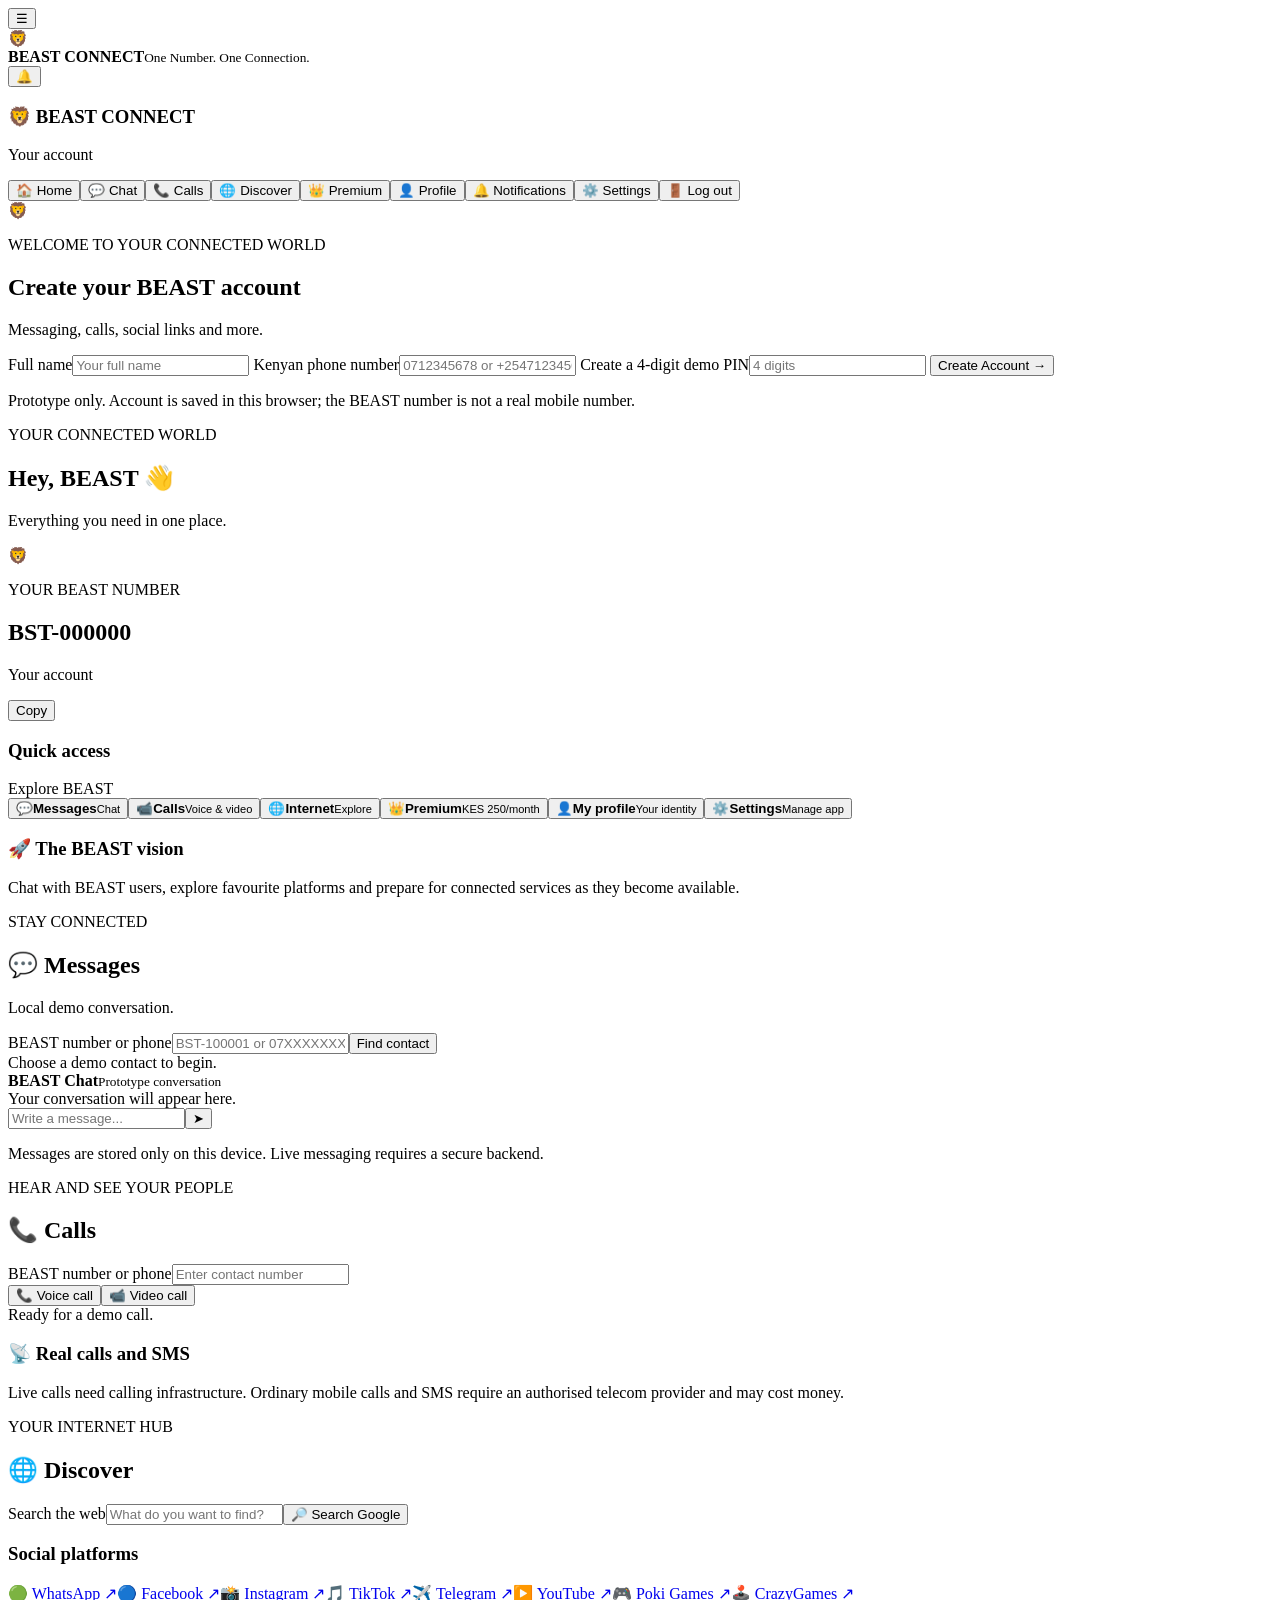
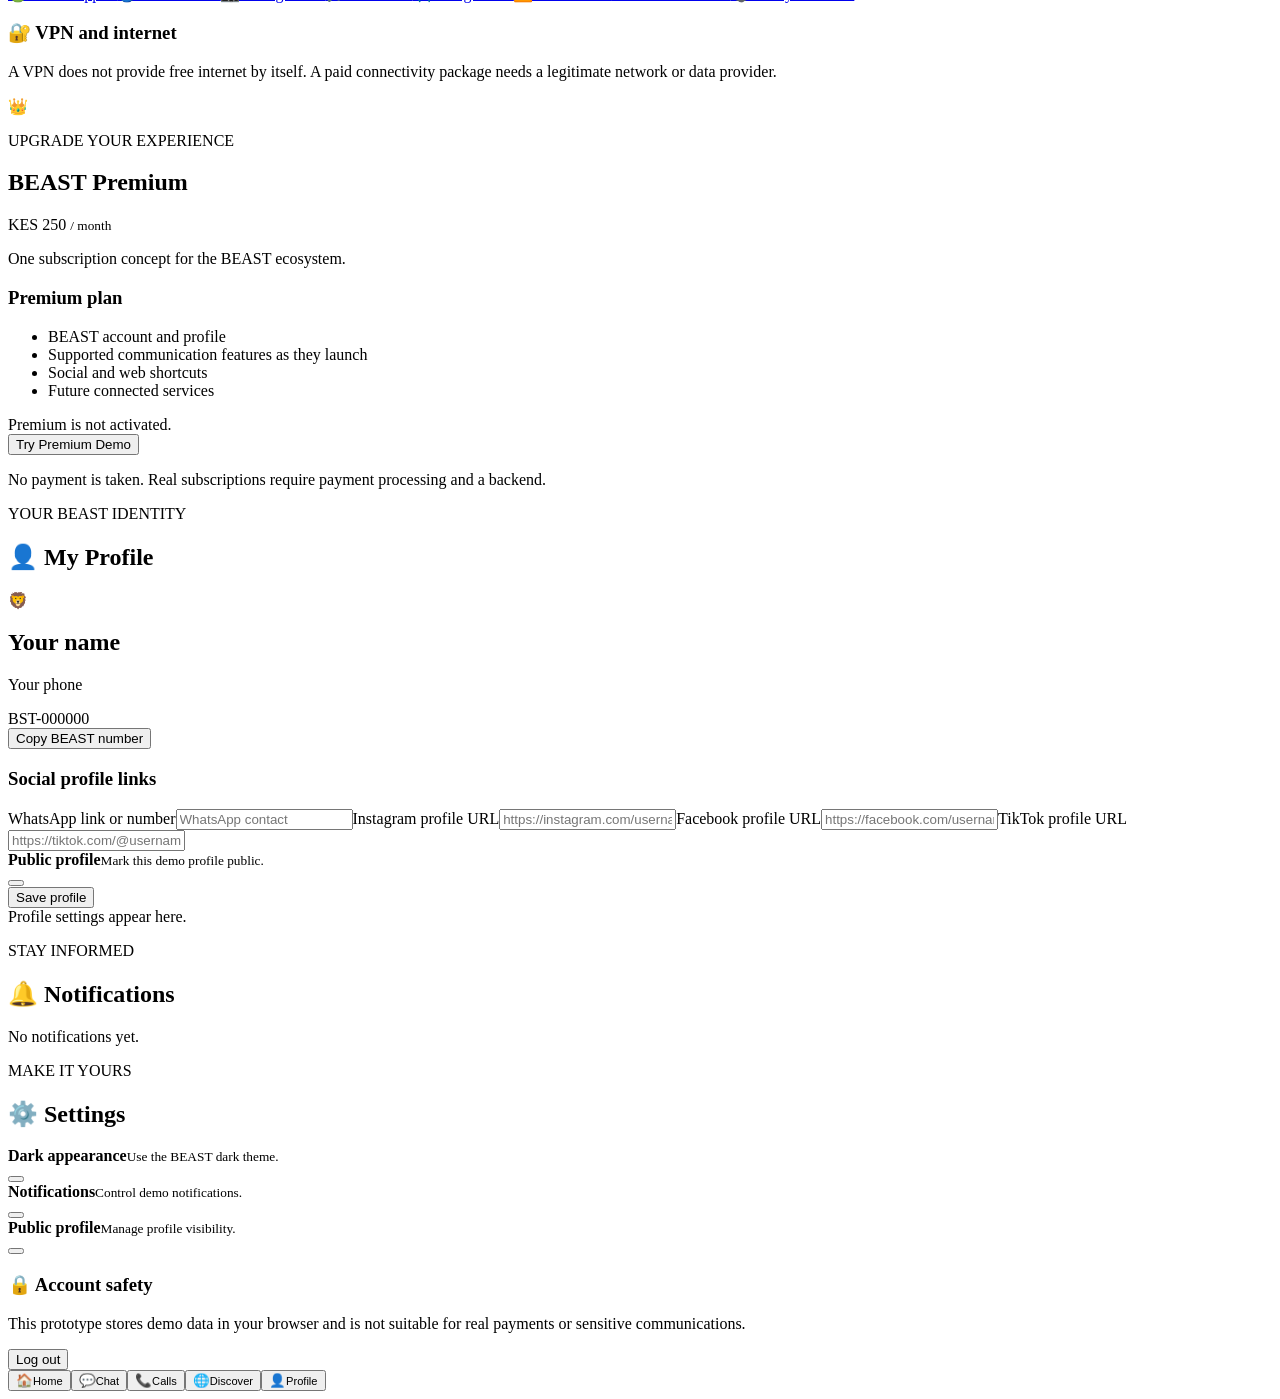
==== commit 7034ab31: "Update index-3.html" ====
--- a/index-3.html
+++ b/index-3.html
@@ -1,304 +1,35 @@
-<!DOCTYPE html>
-<html lang="en">
-<head>
-  <meta charset="UTF-8">
-  <meta name="viewport" content="width=device-width, initial-scale=1.0">
-  <meta name="theme-color" content="#07110d">
-  <meta name="description" content="BEAST CONNECT — chat, calls, social links and connectivity in one place.">
-  <title>BEAST CONNECT</title>
-  <link rel="stylesheet" href="style.css">
-</head>
-<body>
-
-<header class="topbar">
-  <button id="menuBtn" class="icon-btn" aria-label="Open menu">☰</button>
-  <div class="brand">
-    <span class="brand-icon">🦁</span>
-    <div>
-      <h1>BEAST CONNECT</h1>
-      <small>One Number. One Connection.</small>
-    </div>
-  </div>
-  <button id="notificationBtn" class="icon-btn" aria-label="Notifications">
-    🔔<span id="notificationDot" class="notification-dot"></span>
-  </button>
-</header>
-
-<div id="drawerBackdrop" class="drawer-backdrop"></div>
-<aside id="drawer" class="drawer">
-  <div class="drawer-brand">🦁 BEAST CONNECT</div>
-  <div id="drawerIdentity" class="drawer-identity">Your BEAST account</div>
-  <button data-go="home">🏠 Home</button>
-  <button data-go="chat">💬 Chat</button>
-  <button data-go="calls">📞 Calls</button>
-  <button data-go="discover">🌐 Discover</button>
-  <button data-go="premium">👑 Premium</button>
-  <button data-go="profile">👤 My Profile</button>
-  <button data-go="notifications">🔔 Notifications</button>
-  <button data-go="settings">⚙️ Settings</button>
-  <button id="logoutBtn" class="logout-btn">🚪 Log out</button>
-</aside>
-
+<!doctype html>
+<html lang="en"><head>
+<meta charset="utf-8"><meta name="viewport" content="width=device-width,initial-scale=1">
+<meta name="theme-color" content="#07110d"><title>BEAST CONNECT</title>
+<link rel="stylesheet" href="style.css"><script src="app.js" defer></script>
+</head><body>
+<header class="topbar"><button id="menuBtn" class="icon" aria-label="Menu">☰</button><div class="brand">🦁 <div><b>BEAST CONNECT</b><small>One Number. One Connection.</small></div></div><button id="notificationBtn" class="icon" aria-label="Notifications">🔔<i id="notificationDot"></i></button></header>
+<div id="drawerBackdrop" class="backdrop"></div><aside id="drawer" class="drawer"><h3>🦁 BEAST CONNECT</h3><p id="drawerIdentity">Your account</p>
+<button data-go="home">🏠 Home</button><button data-go="chat">💬 Chat</button><button data-go="calls">📞 Calls</button><button data-go="discover">🌐 Discover</button><button data-go="premium">👑 Premium</button><button data-go="profile">👤 Profile</button><button data-go="notifications">🔔 Notifications</button><button data-go="settings">⚙️ Settings</button><button id="logoutBtn">🚪 Log out</button></aside>
 <main>
-  <section id="registerScreen" class="register-screen">
-    <div class="register-card">
-      <div class="big-logo">🦁</div>
-      <p class="eyebrow">WELCOME TO YOUR CONNECTED WORLD</p>
-      <h2>Create your BEAST account</h2>
-      <p class="muted">One account for messaging, calls, social links and more.</p>
-
-      <label for="registerName">Full name</label>
-      <input id="registerName" type="text" placeholder="Enter your full name" autocomplete="name">
-
-      <label for="registerPhone">Phone number</label>
-      <input id="registerPhone" type="tel" placeholder="07XXXXXXXX" autocomplete="tel">
-
-      <label for="registerPin">Create a 4-digit demo PIN</label>
-      <input id="registerPin" type="password" inputmode="numeric" maxlength="4" placeholder="••••">
-
-      <button id="registerBtn" class="primary-btn">Create Account →</button>
-      <p class="tiny-note">Prototype only: your account is stored on this device. This does not create a real phone number or verified account.</p>
-    </div>
-  </section>
-
-  <div id="appContent" class="app-content hidden">
-    <section id="home" class="screen active">
-      <div class="welcome-row">
-        <div>
-          <p class="eyebrow">YOUR CONNECTED WORLD</p>
-          <h2>Hey, <span id="greeting">BEAST</span> 👋</h2>
-          <p class="muted">Everything you need, in one place.</p>
-        </div>
-        <div id="homeAvatar" class="avatar">🦁</div>
-      </div>
-
-      <div class="beast-number-card">
-        <div>
-          <p class="eyebrow">YOUR BEAST NUMBER</p>
-          <h2 id="homeBeastNumber">BST-000000</h2>
-          <p id="homeUserName">Your account</p>
-        </div>
-        <button id="copyNumberBtn" class="light-btn">Copy</button>
-      </div>
-
-      <div class="section-heading">
-        <h3>Quick access</h3>
-        <span>Explore BEAST</span>
-      </div>
-
-      <div class="quick-grid">
-        <button class="quick-card" data-go="chat"><span>💬</span><b>Messages</b><small>Chat</small></button>
-        <button class="quick-card" data-go="calls"><span>📹</span><b>Calls</b><small>Voice & video</small></button>
-        <button class="quick-card" data-go="discover"><span>🌐</span><b>Internet</b><small>Explore</small></button>
-        <button class="quick-card" data-go="premium"><span>👑</span><b>Premium</b><small>KES 250/month</small></button>
-        <button class="quick-card" data-go="profile"><span>👤</span><b>My profile</b><small>Your identity</small></button>
-        <button class="quick-card" data-go="settings"><span>⚙️</span><b>Settings</b><small>Manage app</small></button>
-      </div>
-
-      <div class="info-card">
-        <h3>🚀 The BEAST vision</h3>
-        <p>Chat with BEAST users, explore your favourite platforms and prepare for connected services as they become available.</p>
-      </div>
-    </section>
-
-    <section id="chat" class="screen">
-      <div class="page-heading">
-        <p class="eyebrow">STAY CONNECTED</p>
-        <h2>💬 Messages</h2>
-        <p class="muted">Start a conversation using a BEAST number.</p>
-      </div>
-
-      <div class="panel">
-        <label for="contactSearch">BEAST number or phone</label>
-        <input id="contactSearch" type="text" placeholder="e.g. BST-100001 or 07XXXXXXXX">
-        <button id="searchContactBtn" class="primary-btn">Find contact</button>
-        <div id="contactSearchResult" class="result-box">Search for a contact to begin.</div>
-      </div>
-
-      <div class="chat-panel">
-        <div class="chat-header">
-          <div class="avatar small-avatar">💬</div>
-          <div><b id="chatContactName">BEAST Chat</b><small>Prototype conversation</small></div>
-        </div>
-        <div id="chatWindow" class="chat-window">
-          <div class="empty-state">Your conversation will appear here.</div>
-        </div>
-        <form id="chatForm" class="chat-form">
-          <input id="chatMessage" type="text" placeholder="Write a message..." autocomplete="off">
-          <button type="submit" aria-label="Send message">➤</button>
-        </form>
-      </div>
-      <p class="tiny-note">Demo messages are stored locally on this device. Live messaging between different users requires a secure backend.</p>
-    </section>
-
-    <section id="calls" class="screen">
-      <div class="page-heading">
-        <p class="eyebrow">HEAR AND SEE YOUR PEOPLE</p>
-        <h2>📞 Calls</h2>
-        <p class="muted">Call features are shown as a prototype.</p>
-      </div>
-
-      <div class="panel">
-        <label for="callNumber">BEAST number or phone</label>
-        <input id="callNumber" type="text" placeholder="Enter contact number">
-        <div class="call-buttons">
-          <button id="voiceCallBtn" class="primary-btn">📞 Voice call</button>
-          <button id="videoCallBtn" class="secondary-btn">📹 Video call</button>
-        </div>
-        <div id="callStatus" class="result-box">Ready for a demo call.</div>
-      </div>
-
-      <div class="info-card">
-        <h3>📡 Real calls</h3>
-        <p>Live internet calls need calling infrastructure and internet access. Ordinary mobile calls and SMS require an authorised telecom provider and applicable charges.</p>
-      </div>
-    </section>
-
-    <section id="discover" class="screen">
-      <div class="page-heading">
-        <p class="eyebrow">YOUR INTERNET HUB</p>
-        <h2>🌐 Discover</h2>
-        <p class="muted">Open search engines and your favourite platforms.</p>
-      </div>
-
-      <div class="panel">
-        <label for="webSearch">Search the web</label>
-        <input id="webSearch" type="search" placeholder="What do you want to find?">
-        <button id="googleSearchBtn" class="primary-btn">🔎 Search Google</button>
-      </div>
-
-      <div class="section-heading"><h3>Social platforms</h3></div>
-      <div class="platform-grid">
-        <a href="https://www.whatsapp.com/" target="_blank" rel="noopener noreferrer"><span>🟢</span>WhatsApp ↗</a>
-        <a href="https://www.facebook.com/" target="_blank" rel="noopener noreferrer"><span>🔵</span>Facebook ↗</a>
-        <a href="https://www.instagram.com/" target="_blank" rel="noopener noreferrer"><span>📸</span>Instagram ↗</a>
-        <a href="https://www.tiktok.com/" target="_blank" rel="noopener noreferrer"><span>🎵</span>TikTok ↗</a>
-        <a href="https://web.telegram.org/" target="_blank" rel="noopener noreferrer"><span>✈️</span>Telegram ↗</a>
-        <a href="https://www.youtube.com/" target="_blank" rel="noopener noreferrer"><span>▶️</span>YouTube ↗</a>
-      </div>
-
-      <div class="section-heading"><h3>Gaming</h3></div>
-      <div class="platform-grid">
-        <a href="https://poki.com/" target="_blank" rel="noopener noreferrer"><span>🎮</span>Poki Games ↗</a>
-        <a href="https://www.crazygames.com/" target="_blank" rel="noopener noreferrer"><span>🕹️</span>CrazyGames ↗</a>
-      </div>
-
-      <div class="info-card">
-        <h3>🔐 About VPN and internet</h3>
-        <p>These links open external services. A VPN can help protect or route a connection, but it does not provide free mobile data by itself. A paid connectivity package requires a legitimate network or data provider.</p>
-      </div>
-    </section>
-
-    <section id="premium" class="screen">
-      <div class="premium-hero">
-        <div class="premium-crown">👑</div>
-        <p class="eyebrow">UPGRADE YOUR EXPERIENCE</p>
-        <h2>BEAST Premium</h2>
-        <div class="price">KES 250 <span>/ month</span></div>
-        <p>One subscription concept for the growing BEAST ecosystem.</p>
-      </div>
-
-      <div class="panel">
-        <h3>Premium plan</h3>
-        <ul class="feature-list">
-          <li>✓ BEAST account and profile</li>
-          <li>✓ Access to supported communication features</li>
-          <li>✓ Social and web shortcuts</li>
-          <li>✓ Future connected BEAST services</li>
-        </ul>
-        <div id="subscriptionStatus" class="result-box">Premium is not activated.</div>
-        <button id="subscribeBtn" class="primary-btn">Try Premium Demo</button>
-        <p class="tiny-note">This button does not charge money. Real subscriptions require secure payment processing, account verification and a backend to manage renewals.</p>
-      </div>
-    </section>
-
-    <section id="profile" class="screen">
-      <div class="page-heading">
-        <p class="eyebrow">YOUR BEAST IDENTITY</p>
-        <h2>👤 My Profile</h2>
-      </div>
-
-      <div class="profile-card">
-        <div id="profileBigAvatar" class="profile-avatar">🦁</div>
-        <h2 id="profileName">Your name</h2>
-        <p id="profilePhone" class="muted">Your phone</p>
-        <div id="profileBeastNumber" class="profile-number">BST-000000</div>
-        <button id="copyProfileNumber" class="secondary-btn">Copy BEAST number</button>
-      </div>
-
-      <div class="panel">
-        <h3>Social profile links</h3>
-        <label for="profileWhatsapp">WhatsApp link or number</label>
-        <input id="profileWhatsapp" type="text" placeholder="WhatsApp contact">
-
-        <label for="profileInstagram">Instagram profile URL</label>
-        <input id="profileInstagram" type="url" placeholder="https://instagram.com/username">
-
-        <label for="profileFacebook">Facebook profile URL</label>
-        <input id="profileFacebook" type="url" placeholder="https://facebook.com/username">
-
-        <label for="profileTiktok">TikTok profile URL</label>
-        <input id="profileTiktok" type="url" placeholder="https://tiktok.com/@username">
-
-        <div class="toggle-row">
-          <div><b>Public profile</b><small>Allow this demo profile to be marked public.</small></div>
-          <button id="publicProfileToggle" class="toggle" type="button" aria-label="Toggle public profile"></button>
-        </div>
-
-        <button id="saveProfileBtn" class="primary-btn">Save profile</button>
-        <div id="publicProfileResult" class="result-box">Your profile settings appear here.</div>
-      </div>
-    </section>
-
-    <section id="notifications" class="screen">
-      <div class="page-heading">
-        <p class="eyebrow">STAY INFORMED</p>
-        <h2>🔔 Notifications</h2>
-      </div>
-      <div id="notificationList" class="notification-list">
-        <div class="empty-state">No notifications yet.</div>
-      </div>
-    </section>
-
-    <section id="settings" class="screen">
-      <div class="page-heading">
-        <p class="eyebrow">MAKE IT YOURS</p>
-        <h2>⚙️ Settings</h2>
-      </div>
-
-      <div class="panel settings-panel">
-        <div class="setting-row">
-          <div><b>Dark appearance</b><small>Use the BEAST dark theme.</small></div>
-          <button id="themeToggle" class="toggle on" type="button" aria-label="Toggle dark appearance"></button>
-        </div>
-        <div class="setting-row">
-          <div><b>Notifications</b><small>Control demo notification indicators.</small></div>
-          <button id="notificationsToggle" class="toggle on" type="button" aria-label="Toggle notifications"></button>
-        </div>
-        <div class="setting-row">
-          <div><b>Public profile</b><small>Manage your profile visibility setting.</small></div>
-          <button id="settingsPublicToggle" class="toggle" type="button" aria-label="Toggle public profile"></button>
-        </div>
-      </div>
-
-      <div class="info-card warning-card">
-        <h3>🔒 Account safety</h3>
-        <p>Use a unique PIN. This prototype stores demo data in your browser and is not suitable for real financial or sensitive communications.</p>
-      </div>
-      <button id="logoutBtnSettings" class="secondary-btn">Log out</button>
-    </section>
-  </div>
-</main>
-
-<nav id="bottomNav" class="bottom-nav hidden">
-  <button data-screen="home" class="active"><span>🏠</span><small>Home</small></button>
-  <button data-screen="chat"><span>💬</span><small>Chat</small></button>
-  <button data-screen="calls"><span>📞</span><small>Calls</small></button>
-  <button data-screen="discover"><span>🌐</span><small>Discover</small></button>
-  <button data-screen="profile"><span>👤</span><small>Profile</small></button>
-</nav>
-
+<section id="registerScreen" class="register"><form id="registerForm" class="card register-card"><div class="logo">🦁</div><p class="eyebrow">WELCOME TO YOUR CONNECTED WORLD</p><h2>Create your BEAST account</h2><p class="muted">Messaging, calls, social links and more.</p>
+<label for="registerName">Full name</label><input id="registerName" required maxlength="60" autocomplete="name" placeholder="Your full name">
+<label for="registerPhone">Kenyan phone number</label><input id="registerPhone" required autocomplete="tel" placeholder="0712345678 or +254712345678">
+<label for="registerPin">Create a 4-digit demo PIN</label><input id="registerPin" required type="password" inputmode="numeric" maxlength="4" pattern="[0-9]{4}" placeholder="4 digits">
+<button id="registerBtn" class="primary" type="submit">Create Account →</button><p class="tiny">Prototype only. Account is saved in this browser; the BEAST number is not a real mobile number.</p></form></section>
+<div id="appContent" class="hidden">
+<section id="home" class="screen active"><div class="welcome"><div><p class="eyebrow">YOUR CONNECTED WORLD</p><h2>Hey, <span id="greeting">BEAST</span> 👋</h2><p class="muted">Everything you need in one place.</p></div><div id="homeAvatar" class="avatar">🦁</div></div>
+<div class="number-card"><div><p class="eyebrow">YOUR BEAST NUMBER</p><h2 id="homeBeastNumber">BST-000000</h2><p id="homeUserName">Your account</p></div><button id="copyNumberBtn" class="light">Copy</button></div>
+<div class="section-title"><h3>Quick access</h3><span>Explore BEAST</span></div><div class="grid">
+<button class="tile" data-go="chat"><span>💬</span><b>Messages</b><small>Chat</small></button><button class="tile" data-go="calls"><span>📹</span><b>Calls</b><small>Voice &amp; video</small></button><button class="tile" data-go="discover"><span>🌐</span><b>Internet</b><small>Explore</small></button><button class="tile" data-go="premium"><span>👑</span><b>Premium</b><small>KES 250/month</small></button><button class="tile" data-go="profile"><span>👤</span><b>My profile</b><small>Your identity</small></button><button class="tile" data-go="settings"><span>⚙️</span><b>Settings</b><small>Manage app</small></button></div>
+<div class="panel"><h3>🚀 The BEAST vision</h3><p>Chat with BEAST users, explore favourite platforms and prepare for connected services as they become available.</p></div></section>
+<section id="chat" class="screen"><p class="eyebrow">STAY CONNECTED</p><h2>💬 Messages</h2><p class="muted">Local demo conversation.</p><div class="panel"><label for="contactSearch">BEAST number or phone</label><input id="contactSearch" placeholder="BST-100001 or 07XXXXXXXX"><button id="searchContactBtn" class="primary">Find contact</button><div id="contactSearchResult" class="result">Choose a demo contact to begin.</div></div>
+<div class="chat panel"><div class="chat-head"><b id="chatContactName">BEAST Chat</b><small>Prototype conversation</small></div><div id="chatWindow" class="chat-window"><div class="empty">Your conversation will appear here.</div></div><form id="chatForm" class="chat-form"><input id="chatMessage" placeholder="Write a message..." maxlength="1000"><button type="submit">➤</button></form></div><p class="tiny">Messages are stored only on this device. Live messaging requires a secure backend.</p></section>
+<section id="calls" class="screen"><p class="eyebrow">HEAR AND SEE YOUR PEOPLE</p><h2>📞 Calls</h2><div class="panel"><label for="callNumber">BEAST number or phone</label><input id="callNumber" placeholder="Enter contact number"><div class="two"><button id="voiceCallBtn" class="primary">📞 Voice call</button><button id="videoCallBtn" class="secondary">📹 Video call</button></div><div id="callStatus" class="result">Ready for a demo call.</div></div><div class="panel"><h3>📡 Real calls and SMS</h3><p>Live calls need calling infrastructure. Ordinary mobile calls and SMS require an authorised telecom provider and may cost money.</p></div></section>
+<section id="discover" class="screen"><p class="eyebrow">YOUR INTERNET HUB</p><h2>🌐 Discover</h2><div class="panel"><label for="webSearch">Search the web</label><input id="webSearch" type="search" placeholder="What do you want to find?"><button id="googleSearchBtn" class="primary">🔎 Search Google</button></div>
+<div class="section-title"><h3>Social platforms</h3></div><div class="platforms"><a href="https://www.whatsapp.com/" target="_blank" rel="noopener">🟢 WhatsApp ↗</a><a href="https://www.facebook.com/" target="_blank" rel="noopener">🔵 Facebook ↗</a><a href="https://www.instagram.com/" target="_blank" rel="noopener">📸 Instagram ↗</a><a href="https://www.tiktok.com/" target="_blank" rel="noopener">🎵 TikTok ↗</a><a href="https://web.telegram.org/" target="_blank" rel="noopener">✈️ Telegram ↗</a><a href="https://www.youtube.com/" target="_blank" rel="noopener">▶️ YouTube ↗</a><a href="https://poki.com/" target="_blank" rel="noopener">🎮 Poki Games ↗</a><a href="https://www.crazygames.com/" target="_blank" rel="noopener">🕹️ CrazyGames ↗</a></div><div class="panel"><h3>🔐 VPN and internet</h3><p>A VPN does not provide free internet by itself. A paid connectivity package needs a legitimate network or data provider.</p></div></section>
+<section id="premium" class="screen"><div class="premium"><div class="crown">👑</div><p class="eyebrow">UPGRADE YOUR EXPERIENCE</p><h2>BEAST Premium</h2><div class="price">KES 250 <small>/ month</small></div><p>One subscription concept for the BEAST ecosystem.</p></div><div class="panel"><h3>Premium plan</h3><ul><li>BEAST account and profile</li><li>Supported communication features as they launch</li><li>Social and web shortcuts</li><li>Future connected services</li></ul><div id="subscriptionStatus" class="result">Premium is not activated.</div><button id="subscribeBtn" class="primary">Try Premium Demo</button><p class="tiny">No payment is taken. Real subscriptions require payment processing and a backend.</p></div></section>
+<section id="profile" class="screen"><p class="eyebrow">YOUR BEAST IDENTITY</p><h2>👤 My Profile</h2><div class="profile"><div id="profileBigAvatar" class="profile-avatar">🦁</div><h2 id="profileName">Your name</h2><p id="profilePhone" class="muted">Your phone</p><div id="profileBeastNumber" class="profile-number">BST-000000</div><button id="copyProfileNumber" class="secondary">Copy BEAST number</button></div>
+<div class="panel"><h3>Social profile links</h3><label for="profileWhatsapp">WhatsApp link or number</label><input id="profileWhatsapp" placeholder="WhatsApp contact"><label for="profileInstagram">Instagram profile URL</label><input id="profileInstagram" type="url" placeholder="https://instagram.com/username"><label for="profileFacebook">Facebook profile URL</label><input id="profileFacebook" type="url" placeholder="https://facebook.com/username"><label for="profileTiktok">TikTok profile URL</label><input id="profileTiktok" type="url" placeholder="https://tiktok.com/@username"><div class="setting-row"><div><b>Public profile</b><small>Mark this demo profile public.</small></div><button id="publicProfileToggle" class="toggle" aria-pressed="false"></button></div><button id="saveProfileBtn" class="primary">Save profile</button><div id="publicProfileResult" class="result">Profile settings appear here.</div></div></section>
+<section id="notifications" class="screen"><p class="eyebrow">STAY INFORMED</p><h2>🔔 Notifications</h2><div id="notificationList" class="notifications"><div class="empty">No notifications yet.</div></div></section>
+<section id="settings" class="screen"><p class="eyebrow">MAKE IT YOURS</p><h2>⚙️ Settings</h2><div class="panel"><div class="setting-row"><div><b>Dark appearance</b><small>Use the BEAST dark theme.</small></div><button id="themeToggle" class="toggle on" aria-pressed="true"></button></div><div class="setting-row"><div><b>Notifications</b><small>Control demo notifications.</small></div><button id="notificationsToggle" class="toggle on" aria-pressed="true"></button></div><div class="setting-row"><div><b>Public profile</b><small>Manage profile visibility.</small></div><button id="settingsPublicToggle" class="toggle" aria-pressed="false"></button></div></div><div class="panel warning"><h3>🔒 Account safety</h3><p>This prototype stores demo data in your browser and is not suitable for real payments or sensitive communications.</p></div><button id="logoutBtnSettings" class="secondary">Log out</button></section>
+</div></main>
+<nav id="bottomNav" class="bottom-nav hidden"><button data-screen="home" class="active"><span>🏠</span><small>Home</small></button><button data-screen="chat"><span>💬</span><small>Chat</small></button><button data-screen="calls"><span>📞</span><small>Calls</small></button><button data-screen="discover"><span>🌐</span><small>Discover</small></button><button data-screen="profile"><span>👤</span><small>Profile</small></button></nav>
 <div id="toast" class="toast" role="status" aria-live="polite"></div>
-<script src="app.js"></script>
-</body>
-</html>+</body></html>
